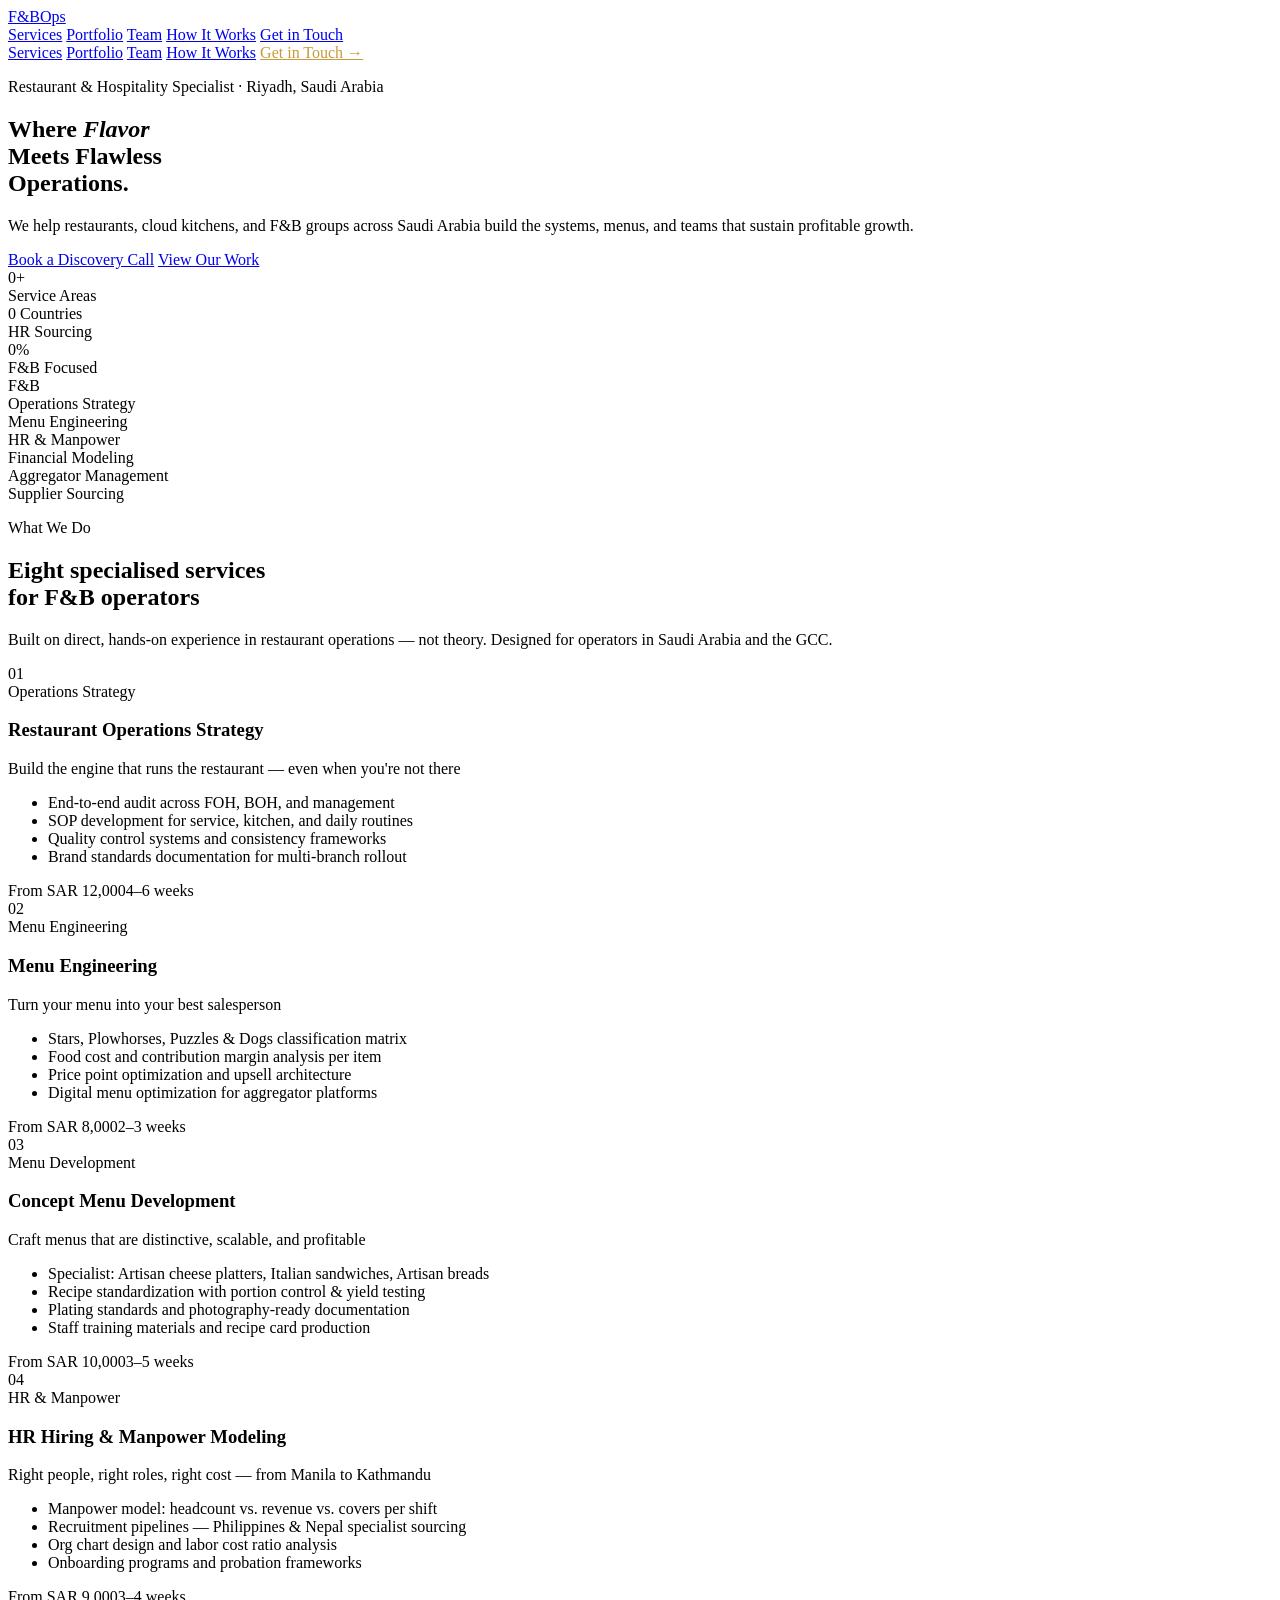
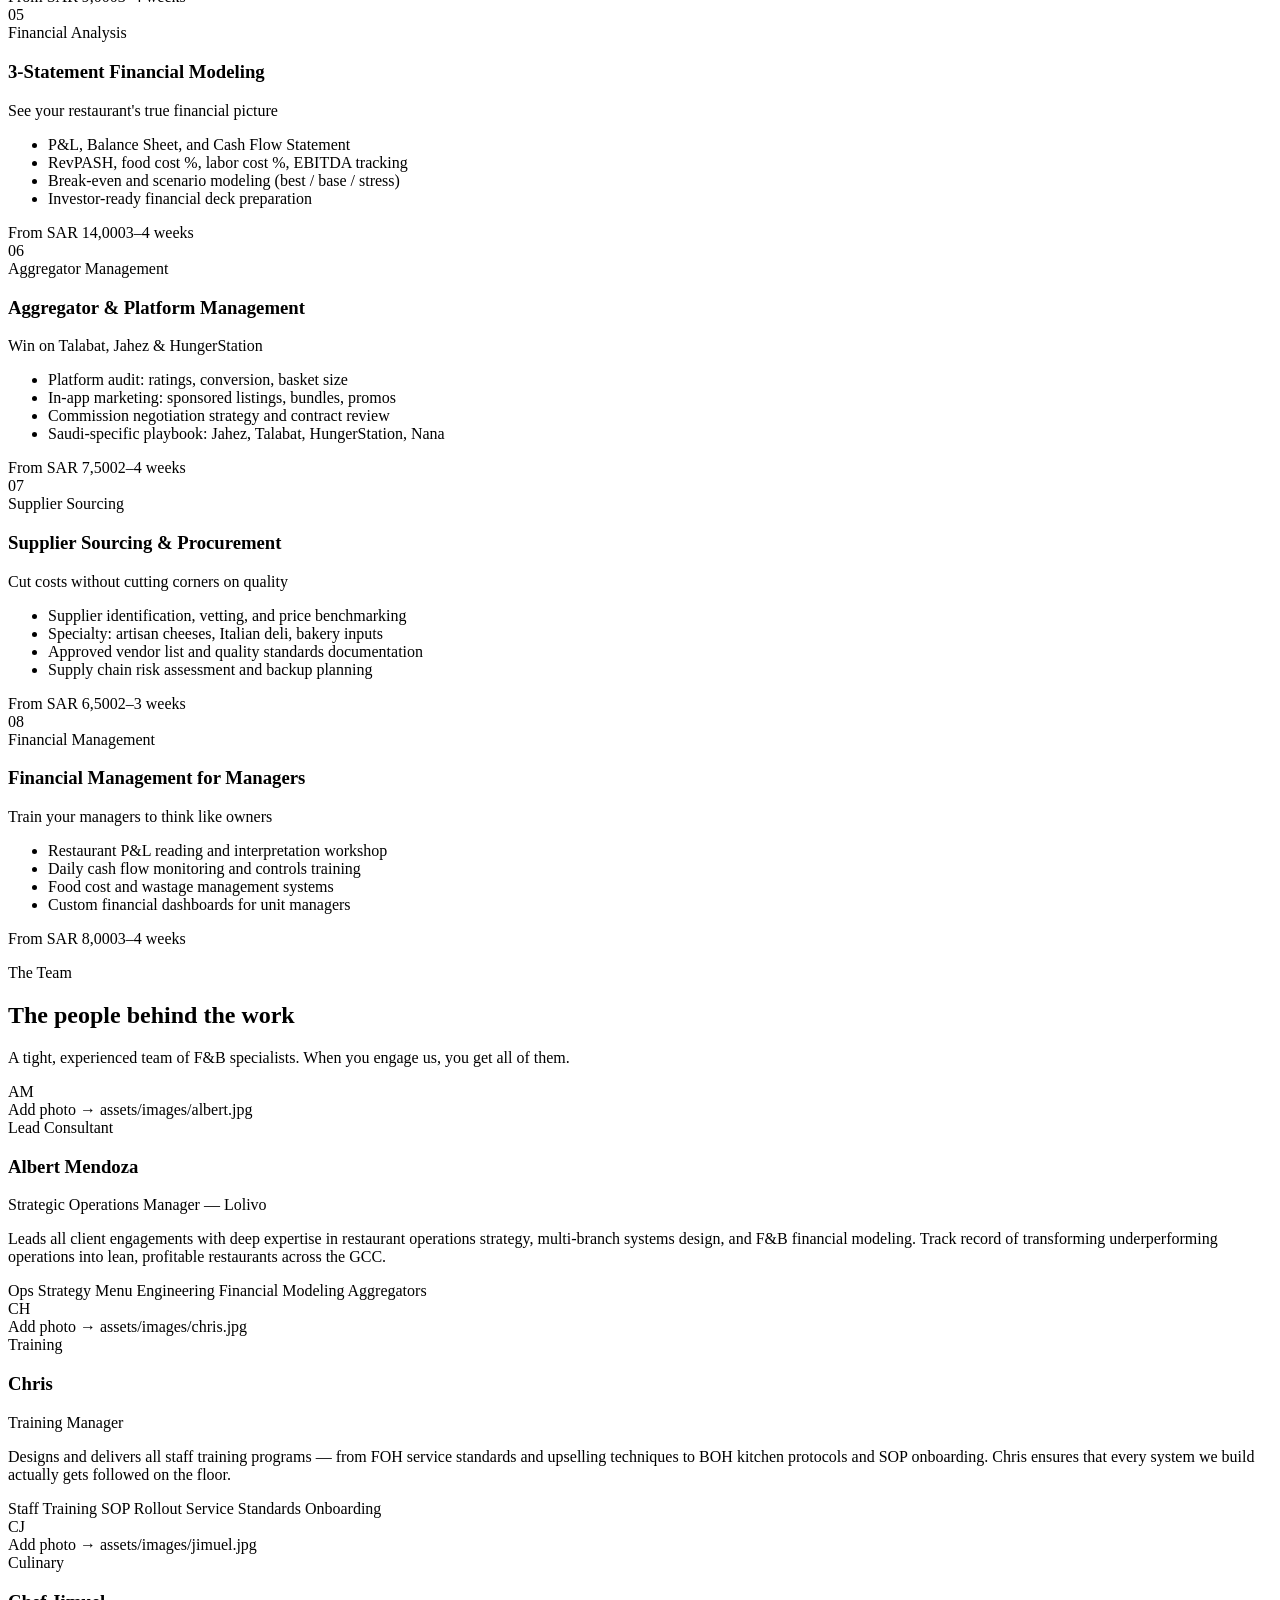
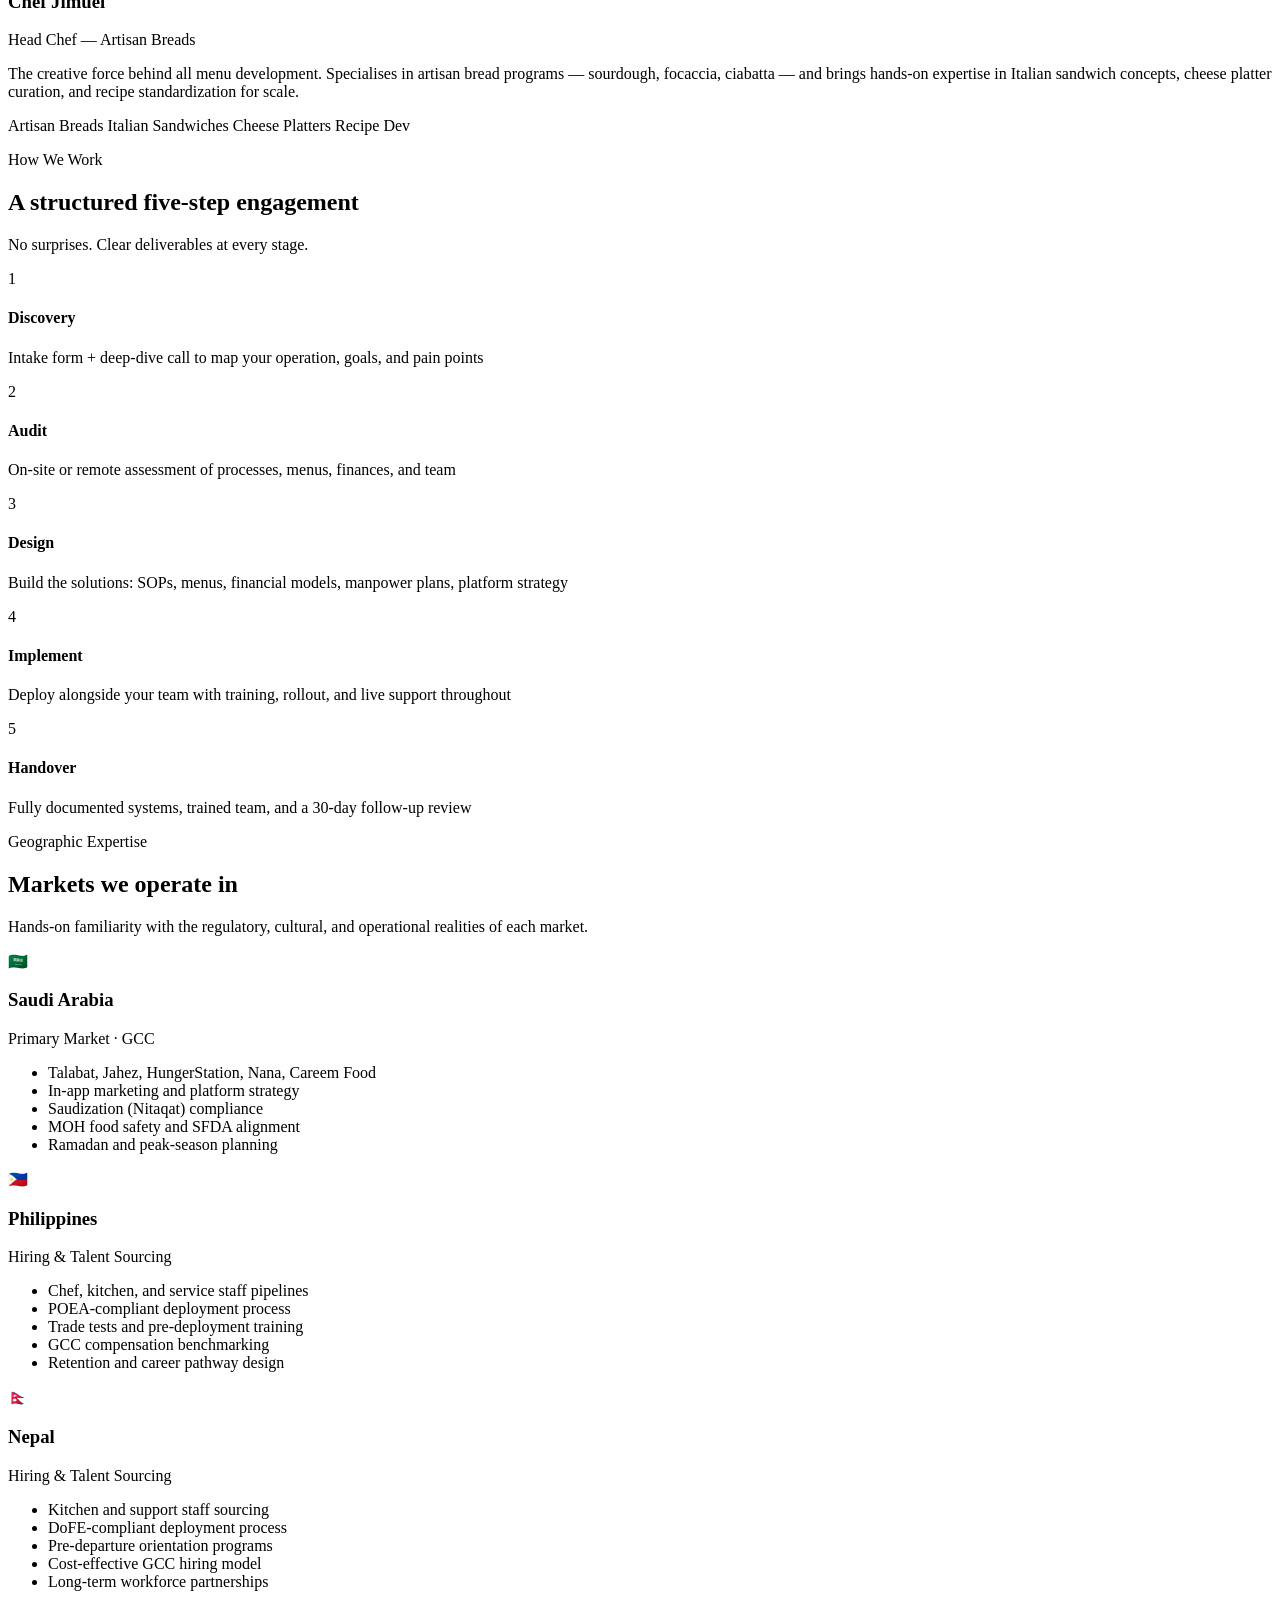
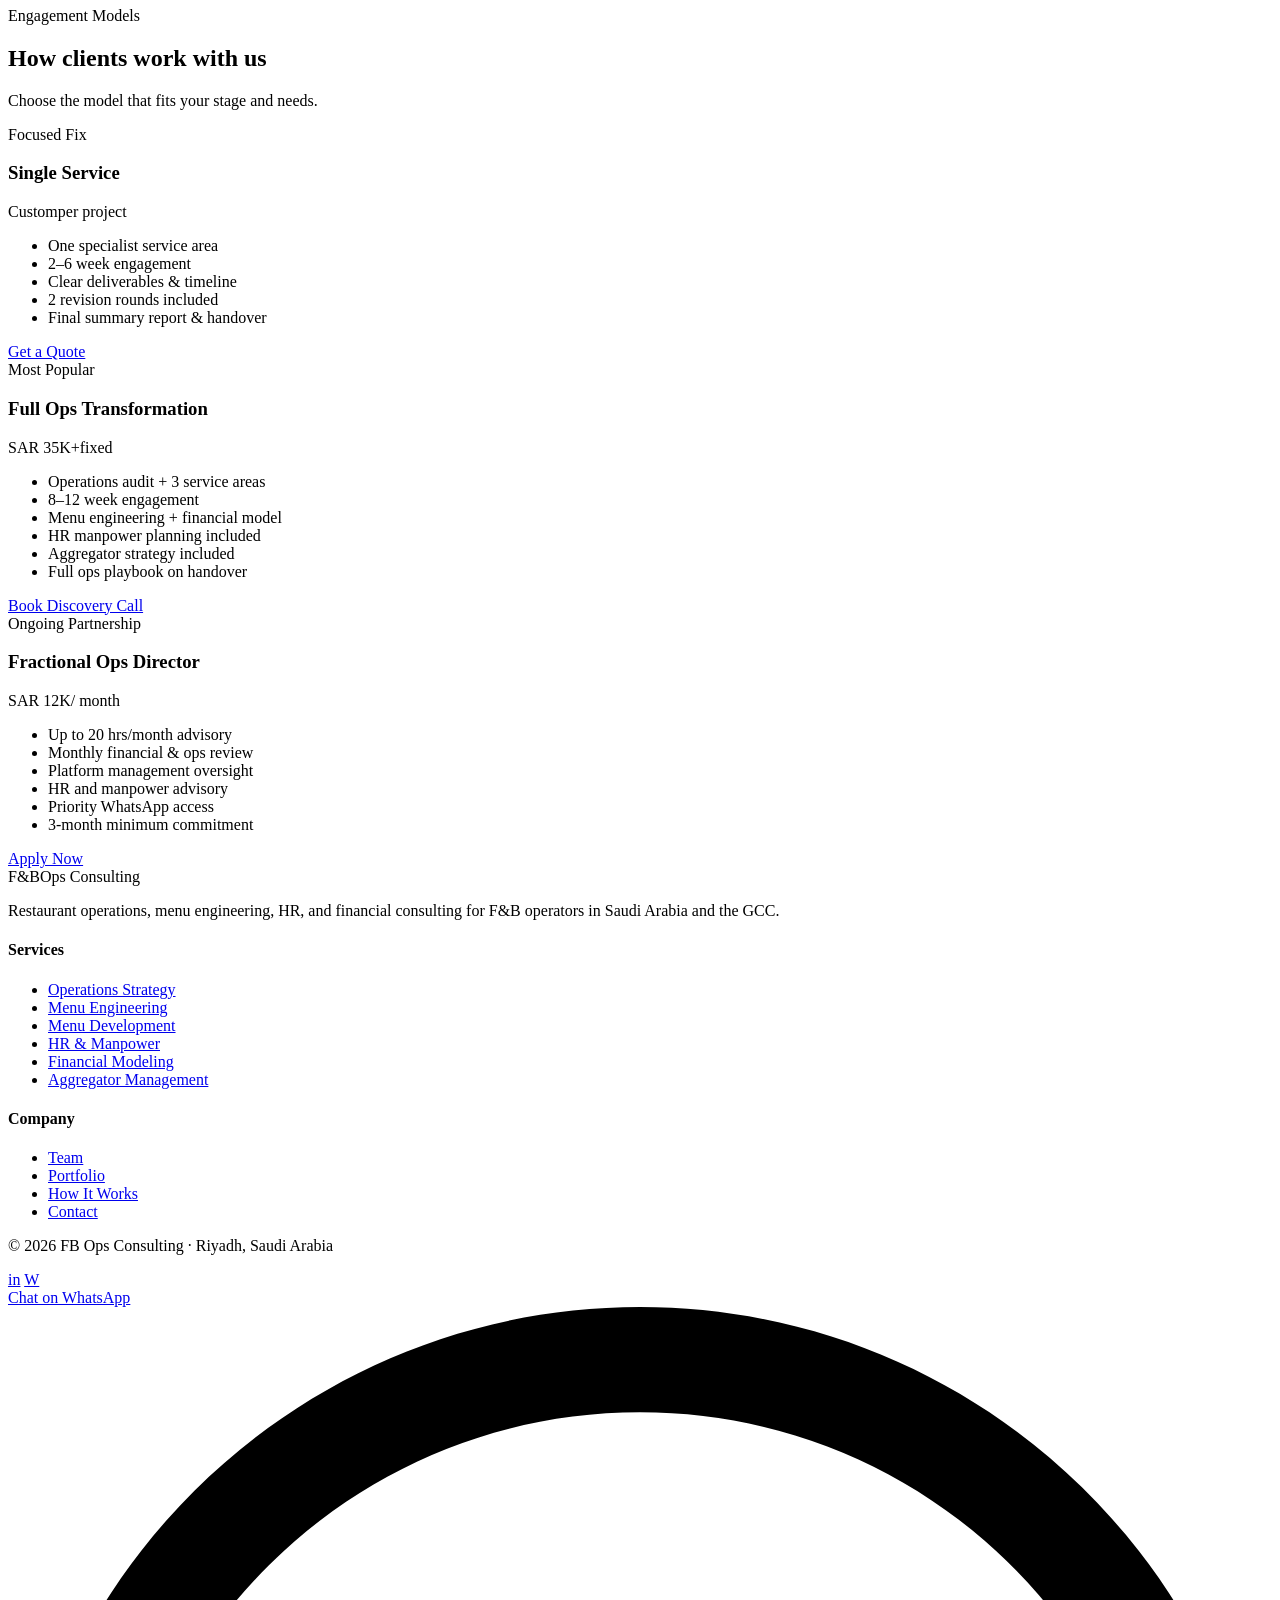
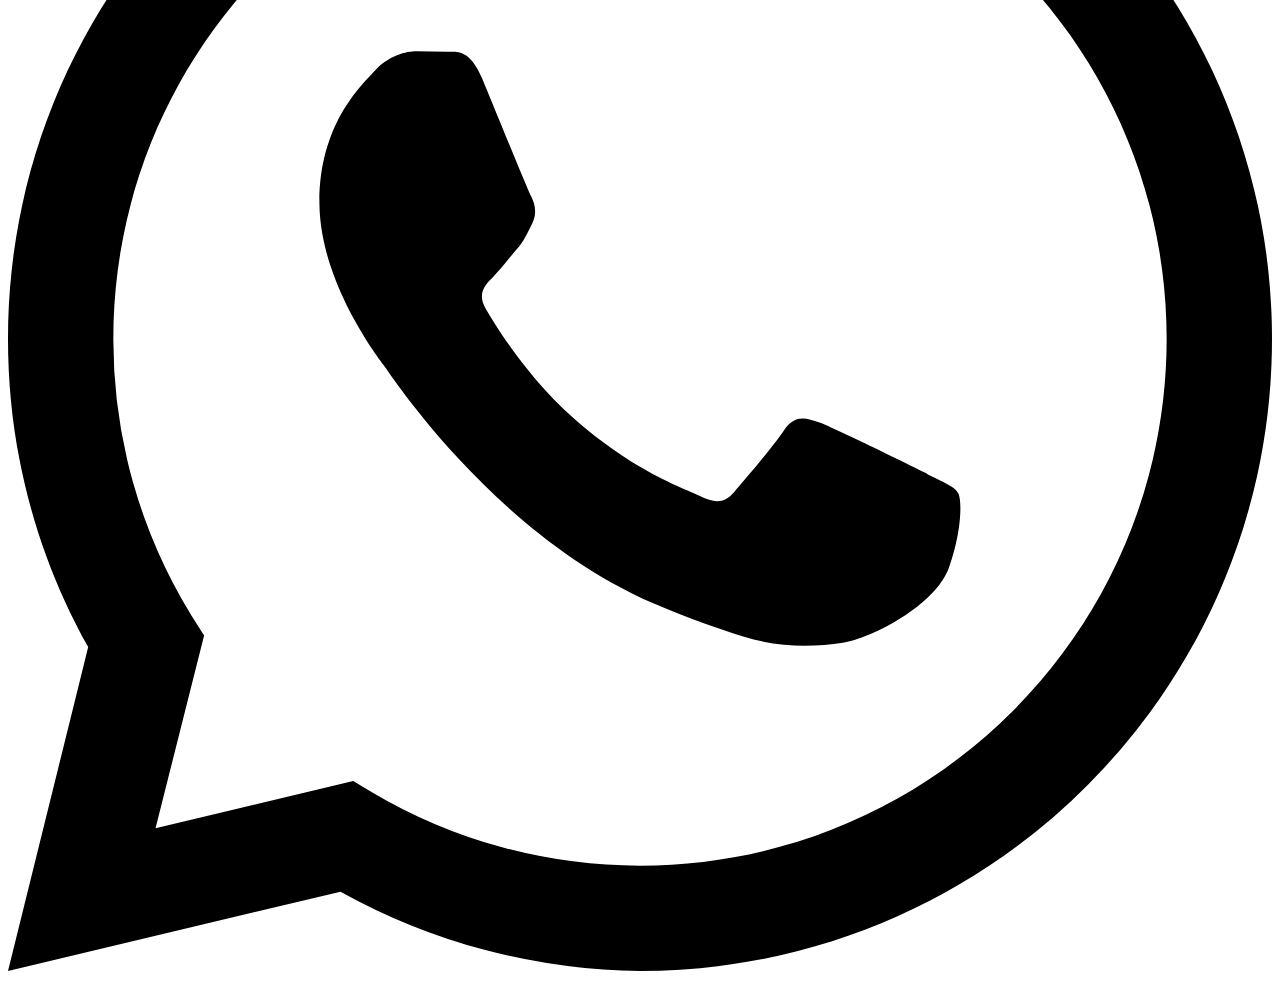
==== index.html @ 29c7315a "Initial site upload" ====
<!DOCTYPE html>
<html lang="en">
<head>
  <meta charset="UTF-8">
  <meta name="viewport" content="width=device-width, initial-scale=1.0">
  <title>FB Ops Consulting — F&B Operations Specialist | Saudi Arabia</title>
  <meta name="description" content="F&B Operations Consultant based in Riyadh. Specialising in restaurant operations strategy, menu engineering, HR manpower modeling, aggregator management, and financial analysis for restaurants in Saudi Arabia and the GCC.">
  <meta property="og:title" content="FB Ops Consulting — F&B Operations Specialist">
  <meta property="og:description" content="Restaurant operations, menu engineering, HR hiring, and financial consulting for F&B operators in Saudi Arabia.">
  <meta property="og:type" content="website">
  <link rel="stylesheet" href="assets/css/style.css">
  <link rel="icon" href="data:image/svg+xml,<svg xmlns='http://www.w3.org/2000/svg' viewBox='0 0 100 100'><text y='.9em' font-size='90'>🍽️</text></svg>">
</head>
<body>

<!-- ══ NAV ══ -->
<nav class="site-nav">
  <a href="index.html" class="nav-logo">F&B<span>Ops</span></a>
  <div class="nav-links">
    <a href="#services">Services</a>
    <a href="portfolio.html">Portfolio</a>
    <a href="#team">Team</a>
    <a href="#process">How It Works</a>
    <a href="contact.html" class="nav-cta">Get in Touch</a>
  </div>
  <div class="nav-burger" id="burger">
    <span></span><span></span><span></span>
  </div>
</nav>

<!-- Mobile Menu -->
<div class="mobile-menu" id="mobile-menu">
  <span class="mobile-close" id="mobile-close" style="position:absolute;top:32px;right:32px;font-size:32px;color:white;cursor:pointer;">✕</span>
  <a href="#services" onclick="document.getElementById('mobile-menu').classList.remove('open')">Services</a>
  <a href="portfolio.html">Portfolio</a>
  <a href="#team">Team</a>
  <a href="#process">How It Works</a>
  <a href="contact.html" style="color:#C89A3A;">Get in Touch →</a>
</div>

<!-- ══ HERO ══ -->
<section class="hero" id="home">
  <div class="hero-left">
    <div><!-- spacer --></div>
    <div>
      <p class="hero-eyebrow reveal">Restaurant &amp; Hospitality Specialist · Riyadh, Saudi Arabia</p>
      <h1 class="reveal reveal-delay-1">Where <em>Flavor</em><br>Meets Flawless<br>Operations.</h1>
      <p class="hero-sub reveal reveal-delay-2">We help restaurants, cloud kitchens, and F&amp;B groups across Saudi Arabia build the systems, menus, and teams that sustain profitable growth.</p>
      <div class="hero-actions reveal reveal-delay-3">
        <a href="contact.html" class="btn-primary">Book a Discovery Call</a>
        <a href="portfolio.html" class="btn-ghost">View Our Work</a>
      </div>
    </div>
    <div class="hero-stats reveal reveal-delay-4">
      <div>
        <div class="hero-stat-num" data-target="8" data-suffix="+">0+</div>
        <div class="hero-stat-lbl">Service Areas</div>
      </div>
      <div>
        <div class="hero-stat-num" data-target="3" data-suffix=" Countries">0 Countries</div>
        <div class="hero-stat-lbl">HR Sourcing</div>
      </div>
      <div>
        <div class="hero-stat-num" data-target="100" data-suffix="%">0%</div>
        <div class="hero-stat-lbl">F&amp;B Focused</div>
      </div>
    </div>
  </div>
  <div class="hero-right">
    <div class="hero-right-content">
      <div class="hero-right-big">F&amp;B</div>
      <div class="hero-pills">
        <div class="hero-pill">Operations Strategy</div>
        <div class="hero-pill">Menu Engineering</div>
        <div class="hero-pill">HR &amp; Manpower</div>
        <div class="hero-pill">Financial Modeling</div>
        <div class="hero-pill">Aggregator Management</div>
        <div class="hero-pill">Supplier Sourcing</div>
      </div>
    </div>
  </div>
</section>

<!-- ══ SERVICES ══ -->
<section class="section" id="services">
  <p class="eyebrow reveal">What We Do</p>
  <h2 class="section-title reveal">Eight specialised services<br>for F&amp;B operators</h2>
  <p class="section-sub reveal">Built on direct, hands-on experience in restaurant operations — not theory. Designed for operators in Saudi Arabia and the GCC.</p>
  <div class="services-grid">

    <div class="svc-card reveal">
      <div class="svc-num">01</div>
      <span class="svc-badge b-ops">Operations Strategy</span>
      <h3>Restaurant Operations Strategy</h3>
      <p class="svc-tagline">Build the engine that runs the restaurant — even when you're not there</p>
      <ul class="svc-list">
        <li>End-to-end audit across FOH, BOH, and management</li>
        <li>SOP development for service, kitchen, and daily routines</li>
        <li>Quality control systems and consistency frameworks</li>
        <li>Brand standards documentation for multi-branch rollout</li>
      </ul>
      <div class="svc-footer"><span class="svc-price">From SAR 12,000</span><span class="svc-time">4–6 weeks</span></div>
    </div>

    <div class="svc-card reveal reveal-delay-1">
      <div class="svc-num">02</div>
      <span class="svc-badge b-menu">Menu Engineering</span>
      <h3>Menu Engineering</h3>
      <p class="svc-tagline">Turn your menu into your best salesperson</p>
      <ul class="svc-list">
        <li>Stars, Plowhorses, Puzzles &amp; Dogs classification matrix</li>
        <li>Food cost and contribution margin analysis per item</li>
        <li>Price point optimization and upsell architecture</li>
        <li>Digital menu optimization for aggregator platforms</li>
      </ul>
      <div class="svc-footer"><span class="svc-price">From SAR 8,000</span><span class="svc-time">2–3 weeks</span></div>
    </div>

    <div class="svc-card reveal">
      <div class="svc-num">03</div>
      <span class="svc-badge b-menu">Menu Development</span>
      <h3>Concept Menu Development</h3>
      <p class="svc-tagline">Craft menus that are distinctive, scalable, and profitable</p>
      <ul class="svc-list">
        <li>Specialist: Artisan cheese platters, Italian sandwiches, Artisan breads</li>
        <li>Recipe standardization with portion control &amp; yield testing</li>
        <li>Plating standards and photography-ready documentation</li>
        <li>Staff training materials and recipe card production</li>
      </ul>
      <div class="svc-footer"><span class="svc-price">From SAR 10,000</span><span class="svc-time">3–5 weeks</span></div>
    </div>

    <div class="svc-card reveal reveal-delay-1">
      <div class="svc-num">04</div>
      <span class="svc-badge b-hr">HR &amp; Manpower</span>
      <h3>HR Hiring &amp; Manpower Modeling</h3>
      <p class="svc-tagline">Right people, right roles, right cost — from Manila to Kathmandu</p>
      <ul class="svc-list">
        <li>Manpower model: headcount vs. revenue vs. covers per shift</li>
        <li>Recruitment pipelines — Philippines &amp; Nepal specialist sourcing</li>
        <li>Org chart design and labor cost ratio analysis</li>
        <li>Onboarding programs and probation frameworks</li>
      </ul>
      <div class="svc-footer"><span class="svc-price">From SAR 9,000</span><span class="svc-time">3–4 weeks</span></div>
    </div>

    <div class="svc-card reveal">
      <div class="svc-num">05</div>
      <span class="svc-badge b-fin">Financial Analysis</span>
      <h3>3-Statement Financial Modeling</h3>
      <p class="svc-tagline">See your restaurant's true financial picture</p>
      <ul class="svc-list">
        <li>P&amp;L, Balance Sheet, and Cash Flow Statement</li>
        <li>RevPASH, food cost %, labor cost %, EBITDA tracking</li>
        <li>Break-even and scenario modeling (best / base / stress)</li>
        <li>Investor-ready financial deck preparation</li>
      </ul>
      <div class="svc-footer"><span class="svc-price">From SAR 14,000</span><span class="svc-time">3–4 weeks</span></div>
    </div>

    <div class="svc-card reveal reveal-delay-1">
      <div class="svc-num">06</div>
      <span class="svc-badge b-dig">Aggregator Management</span>
      <h3>Aggregator &amp; Platform Management</h3>
      <p class="svc-tagline">Win on Talabat, Jahez &amp; HungerStation</p>
      <ul class="svc-list">
        <li>Platform audit: ratings, conversion, basket size</li>
        <li>In-app marketing: sponsored listings, bundles, promos</li>
        <li>Commission negotiation strategy and contract review</li>
        <li>Saudi-specific playbook: Jahez, Talabat, HungerStation, Nana</li>
      </ul>
      <div class="svc-footer"><span class="svc-price">From SAR 7,500</span><span class="svc-time">2–4 weeks</span></div>
    </div>

    <div class="svc-card reveal">
      <div class="svc-num">07</div>
      <span class="svc-badge b-sup">Supplier Sourcing</span>
      <h3>Supplier Sourcing &amp; Procurement</h3>
      <p class="svc-tagline">Cut costs without cutting corners on quality</p>
      <ul class="svc-list">
        <li>Supplier identification, vetting, and price benchmarking</li>
        <li>Specialty: artisan cheeses, Italian deli, bakery inputs</li>
        <li>Approved vendor list and quality standards documentation</li>
        <li>Supply chain risk assessment and backup planning</li>
      </ul>
      <div class="svc-footer"><span class="svc-price">From SAR 6,500</span><span class="svc-time">2–3 weeks</span></div>
    </div>

    <div class="svc-card reveal reveal-delay-1">
      <div class="svc-num">08</div>
      <span class="svc-badge b-fin">Financial Management</span>
      <h3>Financial Management for Managers</h3>
      <p class="svc-tagline">Train your managers to think like owners</p>
      <ul class="svc-list">
        <li>Restaurant P&amp;L reading and interpretation workshop</li>
        <li>Daily cash flow monitoring and controls training</li>
        <li>Food cost and wastage management systems</li>
        <li>Custom financial dashboards for unit managers</li>
      </ul>
      <div class="svc-footer"><span class="svc-price">From SAR 8,000</span><span class="svc-time">3–4 weeks</span></div>
    </div>

  </div>
</section>

<!-- ══ TEAM ══ -->
<section class="section section-alt" id="team">
  <p class="eyebrow reveal">The Team</p>
  <h2 class="section-title reveal">The people behind the work</h2>
  <p class="section-sub reveal">A tight, experienced team of F&amp;B specialists. When you engage us, you get all of them.</p>
  <div class="team-grid">

    <div class="team-card featured reveal">
      <div class="team-photo">
        <!-- Replace the placeholder div below with: <img src="assets/images/albert.jpg" alt="Albert Mendoza"> -->
        <div class="team-photo-placeholder">
          <div class="team-initials">AM</div>
          <div class="team-photo-hint">Add photo → assets/images/albert.jpg</div>
        </div>
      </div>
      <div class="team-info">
        <span class="team-role">Lead Consultant</span>
        <h3 class="team-name">Albert Mendoza</h3>
        <p class="team-title">Strategic Operations Manager — Lolivo</p>
        <p class="team-bio">Leads all client engagements with deep expertise in restaurant operations strategy, multi-branch systems design, and F&amp;B financial modeling. Track record of transforming underperforming operations into lean, profitable restaurants across the GCC.</p>
        <div class="team-tags">
          <span class="ttag">Ops Strategy</span>
          <span class="ttag">Menu Engineering</span>
          <span class="ttag">Financial Modeling</span>
          <span class="ttag">Aggregators</span>
        </div>
      </div>
    </div>

    <div class="team-card reveal reveal-delay-2">
      <div class="team-photo">
        <!-- Replace with: <img src="assets/images/chris.jpg" alt="Chris"> -->
        <div class="team-photo-placeholder">
          <div class="team-initials">CH</div>
          <div class="team-photo-hint">Add photo → assets/images/chris.jpg</div>
        </div>
      </div>
      <div class="team-info">
        <span class="team-role">Training</span>
        <h3 class="team-name">Chris</h3>
        <p class="team-title">Training Manager</p>
        <p class="team-bio">Designs and delivers all staff training programs — from FOH service standards and upselling techniques to BOH kitchen protocols and SOP onboarding. Chris ensures that every system we build actually gets followed on the floor.</p>
        <div class="team-tags">
          <span class="ttag">Staff Training</span>
          <span class="ttag">SOP Rollout</span>
          <span class="ttag">Service Standards</span>
          <span class="ttag">Onboarding</span>
        </div>
      </div>
    </div>

    <div class="team-card reveal reveal-delay-3">
      <div class="team-photo">
        <!-- Replace with: <img src="assets/images/jimuel.jpg" alt="Chef Jimuel"> -->
        <div class="team-photo-placeholder">
          <div class="team-initials">CJ</div>
          <div class="team-photo-hint">Add photo → assets/images/jimuel.jpg</div>
        </div>
      </div>
      <div class="team-info">
        <span class="team-role">Culinary</span>
        <h3 class="team-name">Chef Jimuel</h3>
        <p class="team-title">Head Chef — Artisan Breads</p>
        <p class="team-bio">The creative force behind all menu development. Specialises in artisan bread programs — sourdough, focaccia, ciabatta — and brings hands-on expertise in Italian sandwich concepts, cheese platter curation, and recipe standardization for scale.</p>
        <div class="team-tags">
          <span class="ttag">Artisan Breads</span>
          <span class="ttag">Italian Sandwiches</span>
          <span class="ttag">Cheese Platters</span>
          <span class="ttag">Recipe Dev</span>
        </div>
      </div>
    </div>

  </div>
</section>

<!-- ══ PROCESS ══ -->
<section class="section section-dark" id="process">
  <p class="eyebrow reveal">How We Work</p>
  <h2 class="section-title reveal">A structured five-step engagement</h2>
  <p class="section-sub reveal">No surprises. Clear deliverables at every stage.</p>
  <div class="process-track">
    <div class="p-step reveal">
      <div class="p-dot">1</div>
      <h4>Discovery</h4>
      <p>Intake form + deep-dive call to map your operation, goals, and pain points</p>
    </div>
    <div class="p-step reveal reveal-delay-1">
      <div class="p-dot">2</div>
      <h4>Audit</h4>
      <p>On-site or remote assessment of processes, menus, finances, and team</p>
    </div>
    <div class="p-step reveal reveal-delay-2">
      <div class="p-dot">3</div>
      <h4>Design</h4>
      <p>Build the solutions: SOPs, menus, financial models, manpower plans, platform strategy</p>
    </div>
    <div class="p-step reveal reveal-delay-3">
      <div class="p-dot">4</div>
      <h4>Implement</h4>
      <p>Deploy alongside your team with training, rollout, and live support throughout</p>
    </div>
    <div class="p-step reveal reveal-delay-4">
      <div class="p-dot">5</div>
      <h4>Handover</h4>
      <p>Fully documented systems, trained team, and a 30-day follow-up review</p>
    </div>
  </div>
</section>

<!-- ══ MARKETS ══ -->
<section class="section section-alt" id="markets">
  <p class="eyebrow reveal">Geographic Expertise</p>
  <h2 class="section-title reveal">Markets we operate in</h2>
  <p class="section-sub reveal">Hands-on familiarity with the regulatory, cultural, and operational realities of each market.</p>
  <div class="markets-grid">
    <div class="market-card m-sa reveal">
      <div class="market-flag">🇸🇦</div>
      <h3>Saudi Arabia</h3>
      <p class="market-focus">Primary Market · GCC</p>
      <ul class="market-list">
        <li>Talabat, Jahez, HungerStation, Nana, Careem Food</li>
        <li>In-app marketing and platform strategy</li>
        <li>Saudization (Nitaqat) compliance</li>
        <li>MOH food safety and SFDA alignment</li>
        <li>Ramadan and peak-season planning</li>
      </ul>
    </div>
    <div class="market-card m-ph reveal reveal-delay-2">
      <div class="market-flag">🇵🇭</div>
      <h3>Philippines</h3>
      <p class="market-focus">Hiring &amp; Talent Sourcing</p>
      <ul class="market-list">
        <li>Chef, kitchen, and service staff pipelines</li>
        <li>POEA-compliant deployment process</li>
        <li>Trade tests and pre-deployment training</li>
        <li>GCC compensation benchmarking</li>
        <li>Retention and career pathway design</li>
      </ul>
    </div>
    <div class="market-card m-np reveal reveal-delay-3">
      <div class="market-flag">🇳🇵</div>
      <h3>Nepal</h3>
      <p class="market-focus">Hiring &amp; Talent Sourcing</p>
      <ul class="market-list">
        <li>Kitchen and support staff sourcing</li>
        <li>DoFE-compliant deployment process</li>
        <li>Pre-departure orientation programs</li>
        <li>Cost-effective GCC hiring model</li>
        <li>Long-term workforce partnerships</li>
      </ul>
    </div>
  </div>
</section>

<!-- ══ PRICING ══ -->
<section class="section" id="pricing">
  <p class="eyebrow reveal">Engagement Models</p>
  <h2 class="section-title reveal">How clients work with us</h2>
  <p class="section-sub reveal">Choose the model that fits your stage and needs.</p>
  <div class="pricing-grid">
    <div class="plan reveal">
      <div class="plan-label">Focused Fix</div>
      <h3>Single Service</h3>
      <div class="plan-price"><span class="price-num">Custom</span><span class="price-unit">per project</span></div>
      <ul class="plan-list">
        <li>One specialist service area</li>
        <li>2–6 week engagement</li>
        <li>Clear deliverables &amp; timeline</li>
        <li>2 revision rounds included</li>
        <li>Final summary report &amp; handover</li>
      </ul>
      <a href="contact.html" class="plan-btn">Get a Quote</a>
    </div>
    <div class="plan featured reveal reveal-delay-2">
      <div class="plan-label">Most Popular</div>
      <h3>Full Ops Transformation</h3>
      <div class="plan-price"><span class="price-num">SAR 35K+</span><span class="price-unit">fixed</span></div>
      <ul class="plan-list">
        <li>Operations audit + 3 service areas</li>
        <li>8–12 week engagement</li>
        <li>Menu engineering + financial model</li>
        <li>HR manpower planning included</li>
        <li>Aggregator strategy included</li>
        <li>Full ops playbook on handover</li>
      </ul>
      <a href="contact.html" class="plan-btn">Book Discovery Call</a>
    </div>
    <div class="plan reveal reveal-delay-3">
      <div class="plan-label">Ongoing Partnership</div>
      <h3>Fractional Ops Director</h3>
      <div class="plan-price"><span class="price-num">SAR 12K</span><span class="price-unit">/ month</span></div>
      <ul class="plan-list">
        <li>Up to 20 hrs/month advisory</li>
        <li>Monthly financial &amp; ops review</li>
        <li>Platform management oversight</li>
        <li>HR and manpower advisory</li>
        <li>Priority WhatsApp access</li>
        <li>3-month minimum commitment</li>
      </ul>
      <a href="contact.html" class="plan-btn">Apply Now</a>
    </div>
  </div>
</section>

<!-- ══ FOOTER ══ -->
<footer class="site-footer">
  <div class="footer-top">
    <div class="footer-brand">
      <div class="footer-logo">F&B<span>Ops</span> Consulting</div>
      <p>Restaurant operations, menu engineering, HR, and financial consulting for F&amp;B operators in Saudi Arabia and the GCC.</p>
    </div>
    <div class="footer-col">
      <h4>Services</h4>
      <ul>
        <li><a href="#services">Operations Strategy</a></li>
        <li><a href="#services">Menu Engineering</a></li>
        <li><a href="#services">Menu Development</a></li>
        <li><a href="#services">HR &amp; Manpower</a></li>
        <li><a href="#services">Financial Modeling</a></li>
        <li><a href="#services">Aggregator Management</a></li>
      </ul>
    </div>
    <div class="footer-col">
      <h4>Company</h4>
      <ul>
        <li><a href="#team">Team</a></li>
        <li><a href="portfolio.html">Portfolio</a></li>
        <li><a href="#process">How It Works</a></li>
        <li><a href="contact.html">Contact</a></li>
      </ul>
    </div>
  </div>
  <div class="footer-bottom">
    <p class="footer-copy">© 2026 FB Ops Consulting · Riyadh, Saudi Arabia</p>
    <div class="footer-socials">
      <!-- Replace # with your actual LinkedIn and WhatsApp links -->
      <a href="#" title="LinkedIn">in</a>
      <a href="#" title="WhatsApp">W</a>
    </div>
  </div>
</footer>

<!-- WhatsApp Float -->
<a class="whatsapp-btn" href="https://wa.me/966XXXXXXXXX" target="_blank" rel="noopener" title="Chat on WhatsApp">
  <!-- Replace 966XXXXXXXXX with your WhatsApp number (country code + number, no +) -->
  <div class="whatsapp-tooltip">Chat on WhatsApp</div>
  <svg viewBox="0 0 32 32" xmlns="http://www.w3.org/2000/svg">
    <path d="M16 0C7.163 0 0 7.163 0 16c0 2.833.737 5.494 2.03 7.8L0 32l8.418-2.009A15.93 15.93 0 0016 32c8.837 0 16-7.163 16-16S24.837 0 16 0zm0 29.333a13.28 13.28 0 01-6.776-1.853l-.485-.29-5.004 1.194 1.23-4.878-.318-.502A13.28 13.28 0 012.667 16C2.667 8.636 8.636 2.667 16 2.667S29.333 8.636 29.333 16 23.364 29.333 16 29.333zm7.268-9.922c-.398-.199-2.358-1.163-2.724-1.295-.366-.133-.633-.199-.9.199-.266.398-1.031 1.295-1.264 1.562-.232.266-.465.299-.863.1-.398-.2-1.681-.619-3.203-1.974-1.183-1.055-1.982-2.359-2.214-2.757-.232-.398-.025-.614.175-.812.18-.179.398-.465.598-.697.199-.232.265-.398.398-.664.133-.266.066-.499-.033-.697-.1-.199-.9-2.166-1.232-2.963-.325-.78-.655-.674-.9-.686l-.763-.013c-.266 0-.697.1-1.063.499-.366.398-1.396 1.363-1.396 3.325s1.43 3.858 1.629 4.124c.2.265 2.815 4.295 6.823 6.026.954.412 1.697.658 2.278.842.957.304 1.828.261 2.516.158.767-.114 2.358-.964 2.69-1.896.333-.931.333-1.729.233-1.896-.1-.166-.366-.265-.765-.465z"/>
  </svg>
</a>

<script src="assets/js/main.js"></script>
</body>
</html>
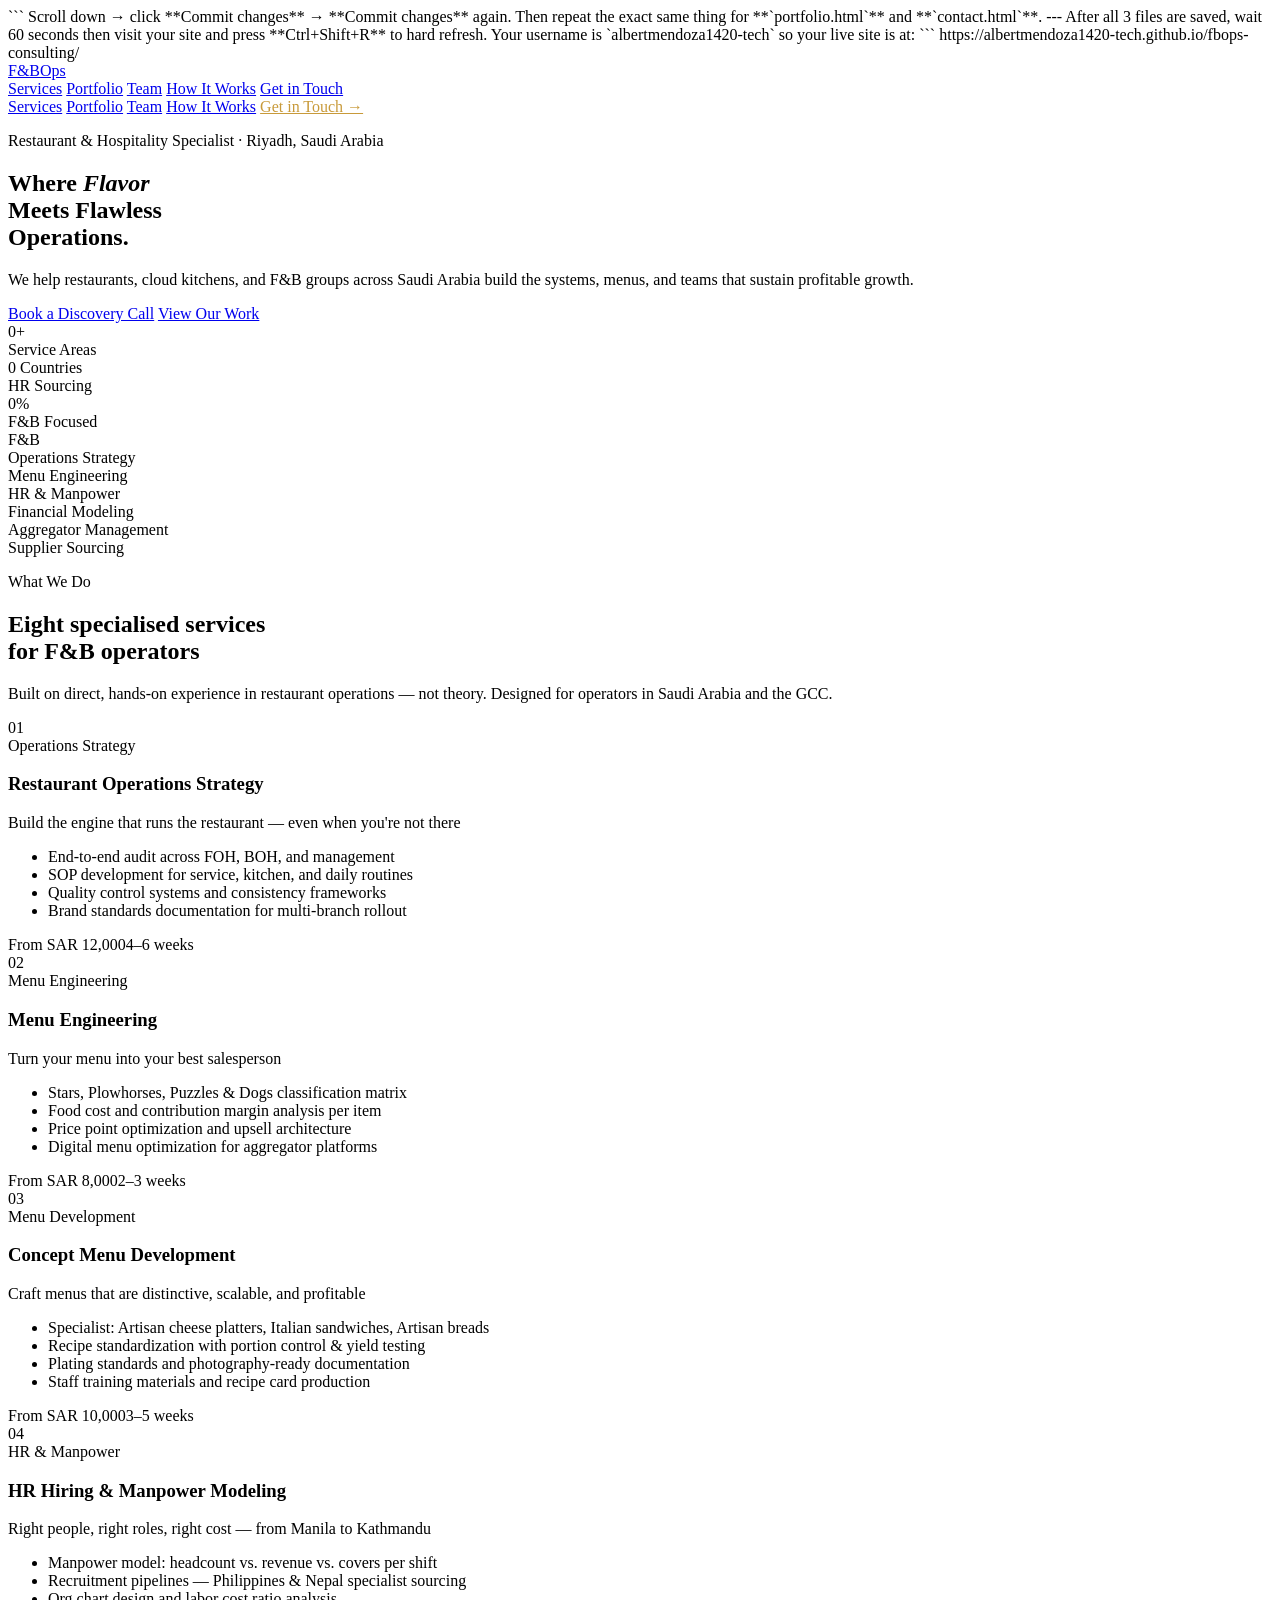
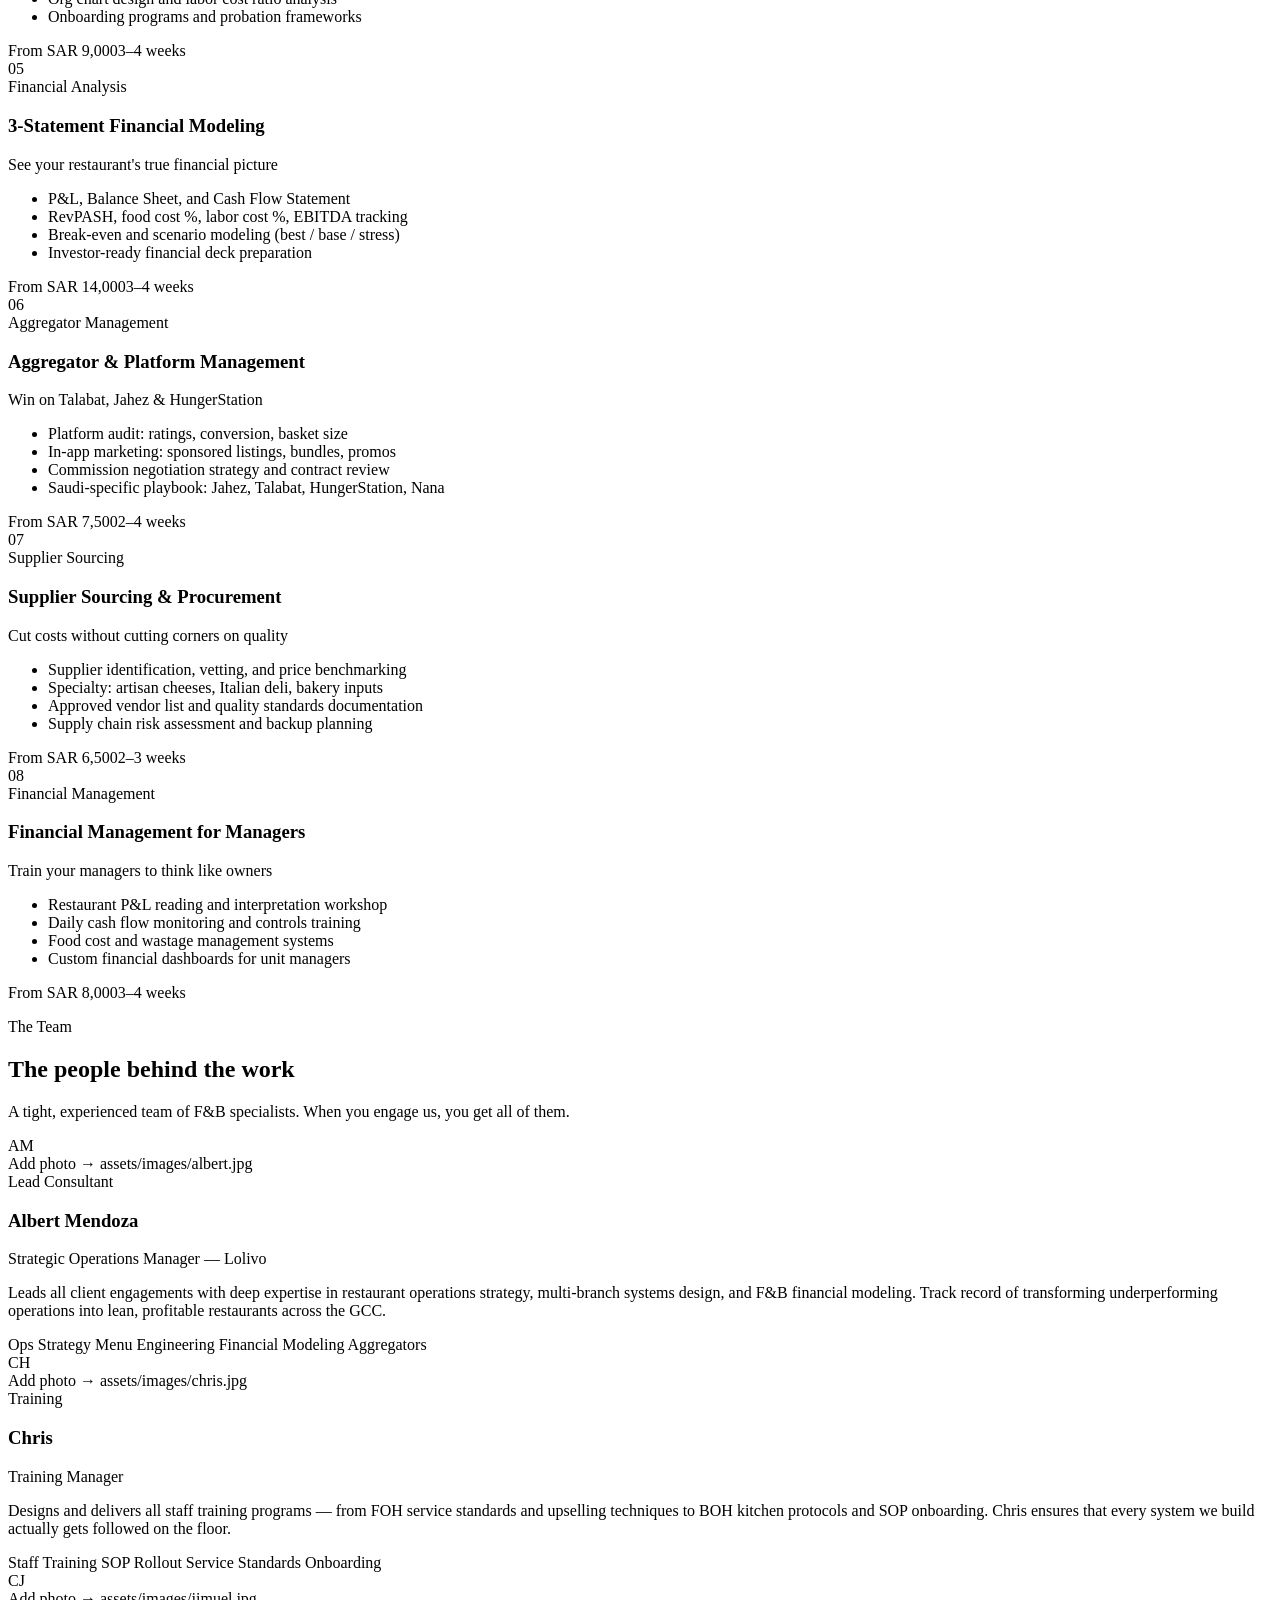
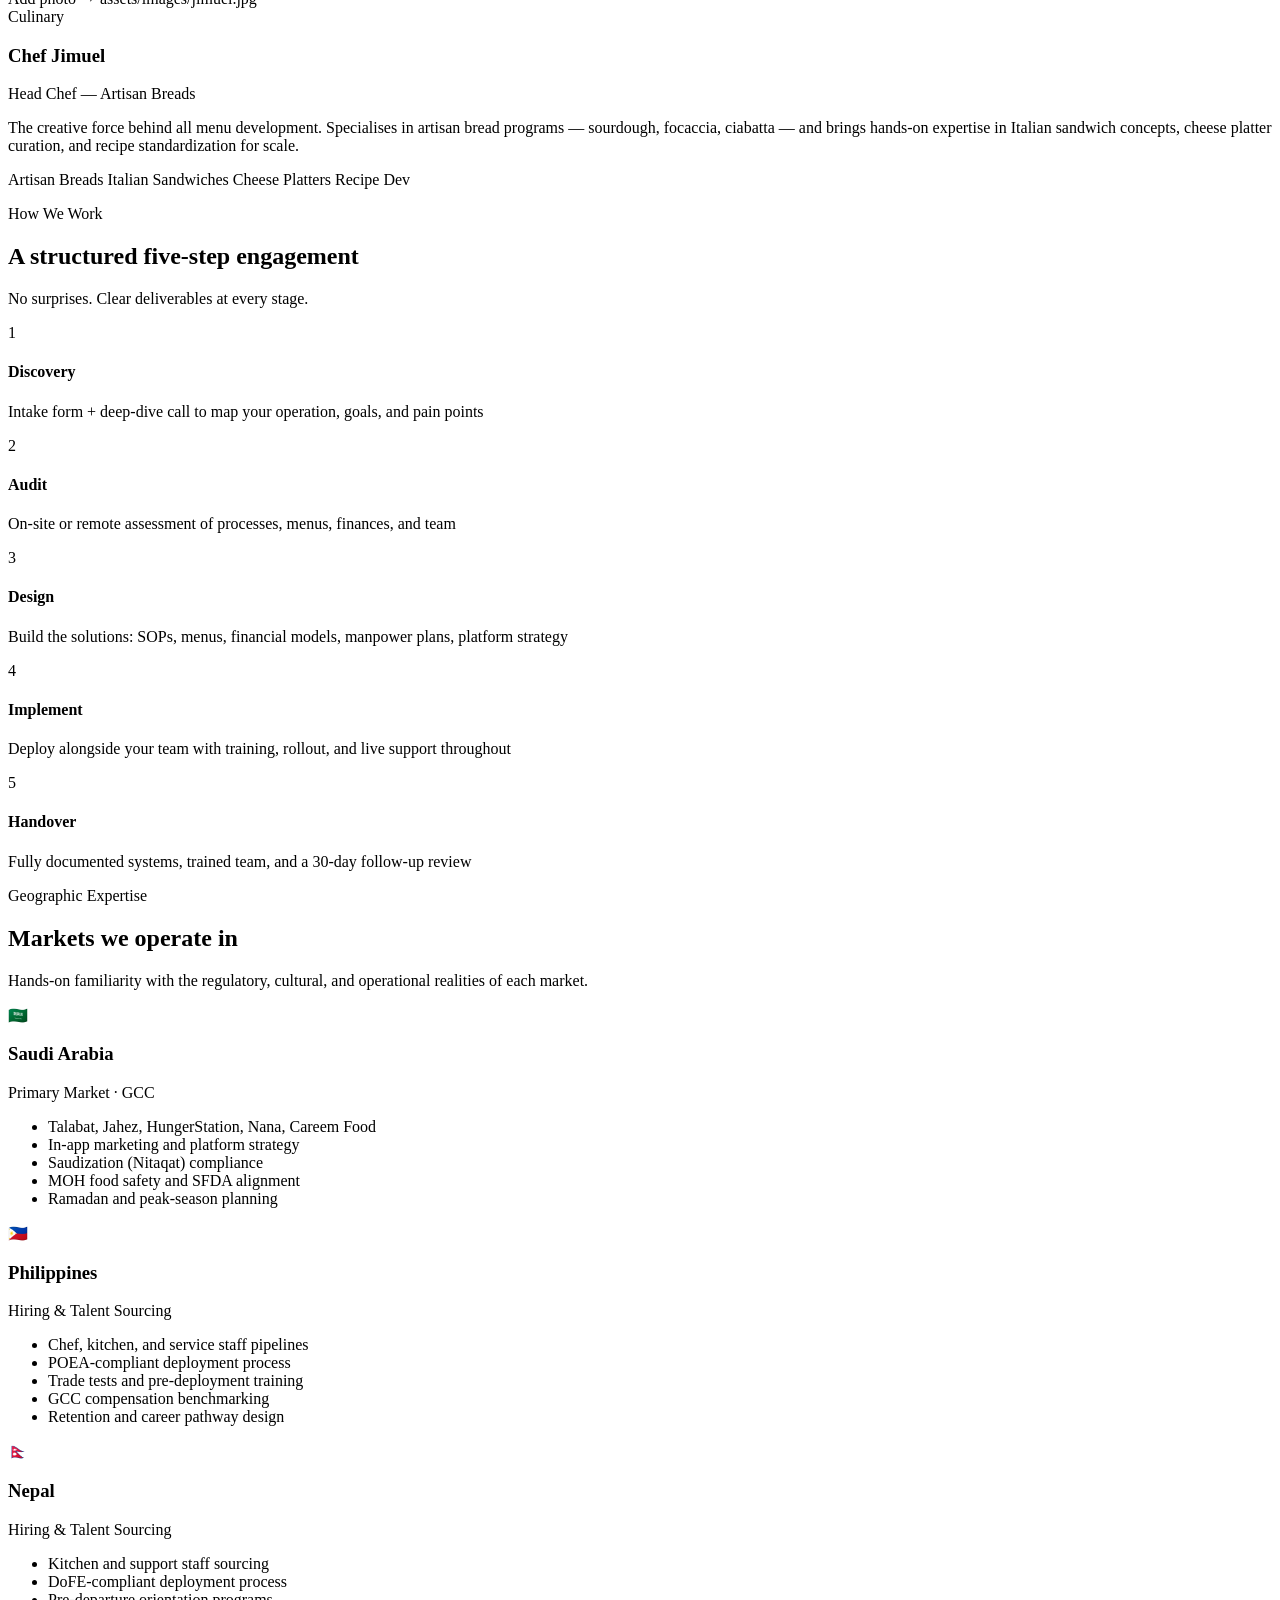
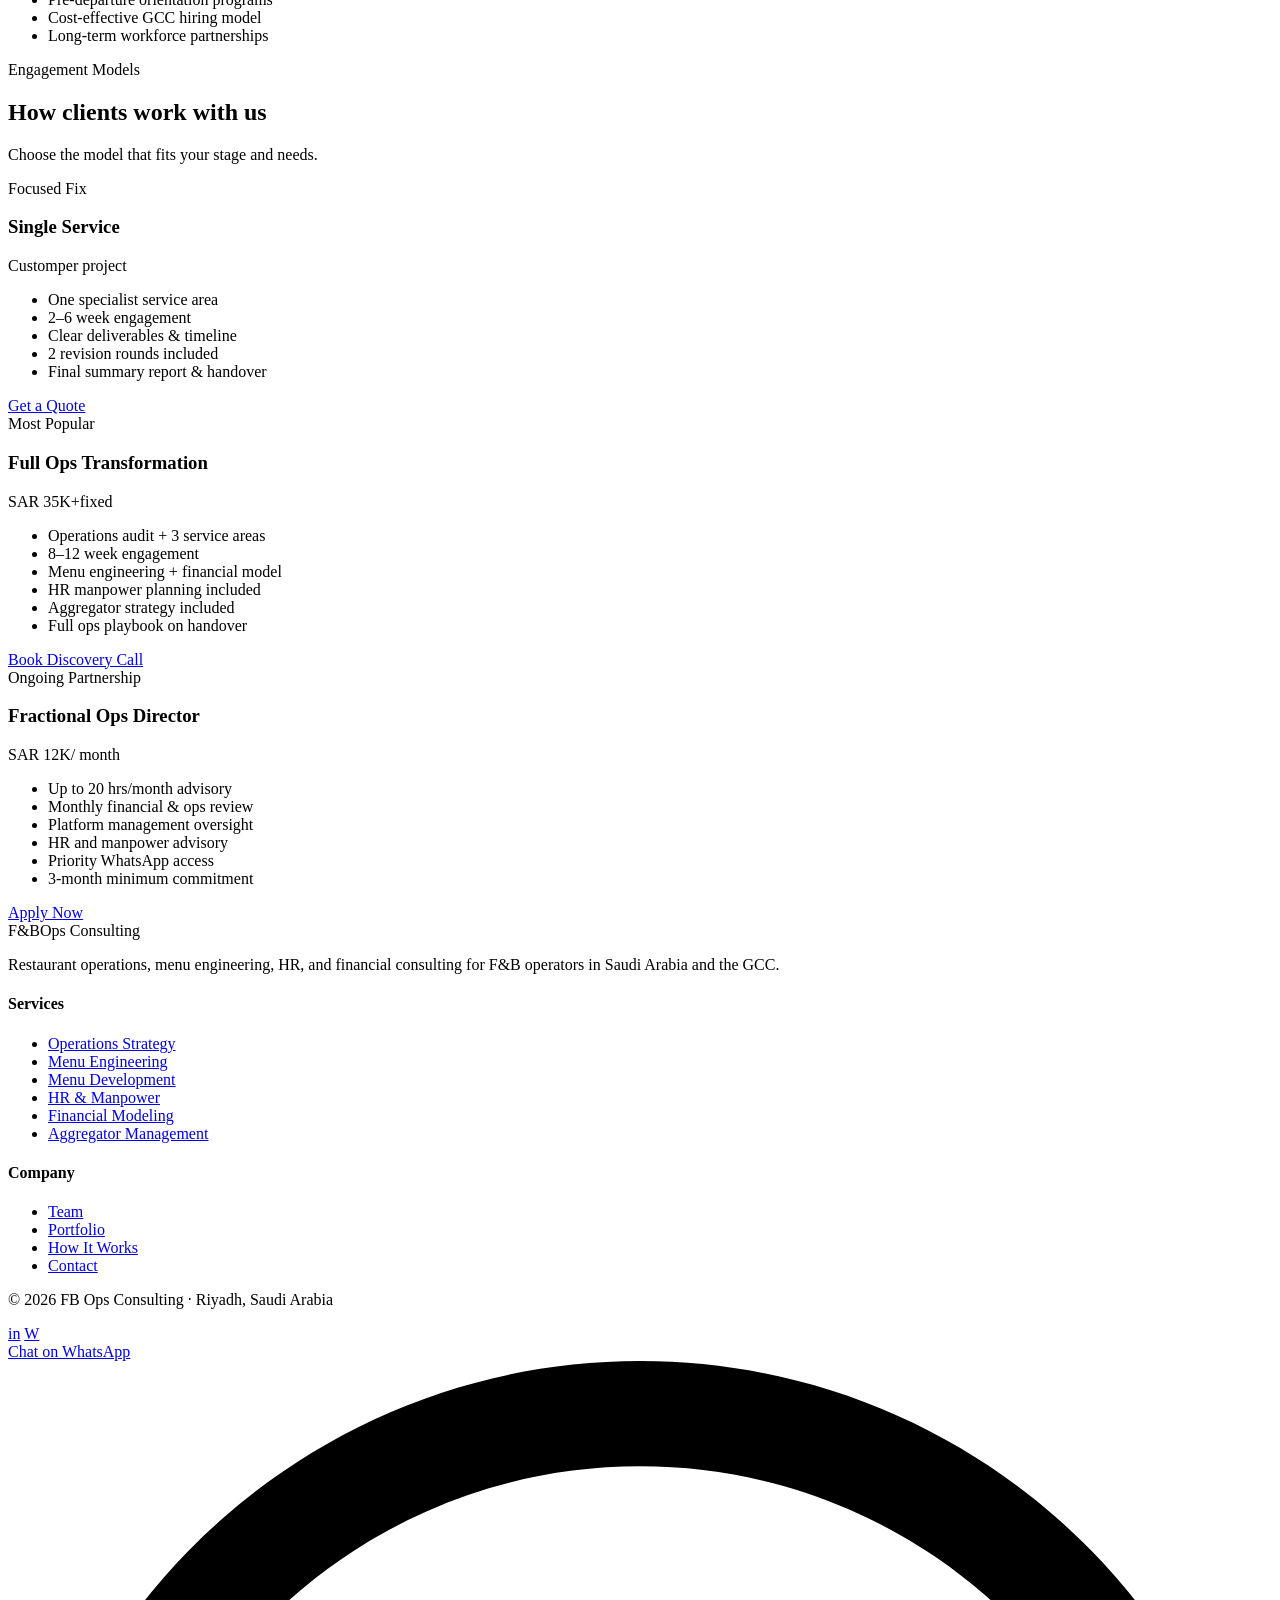
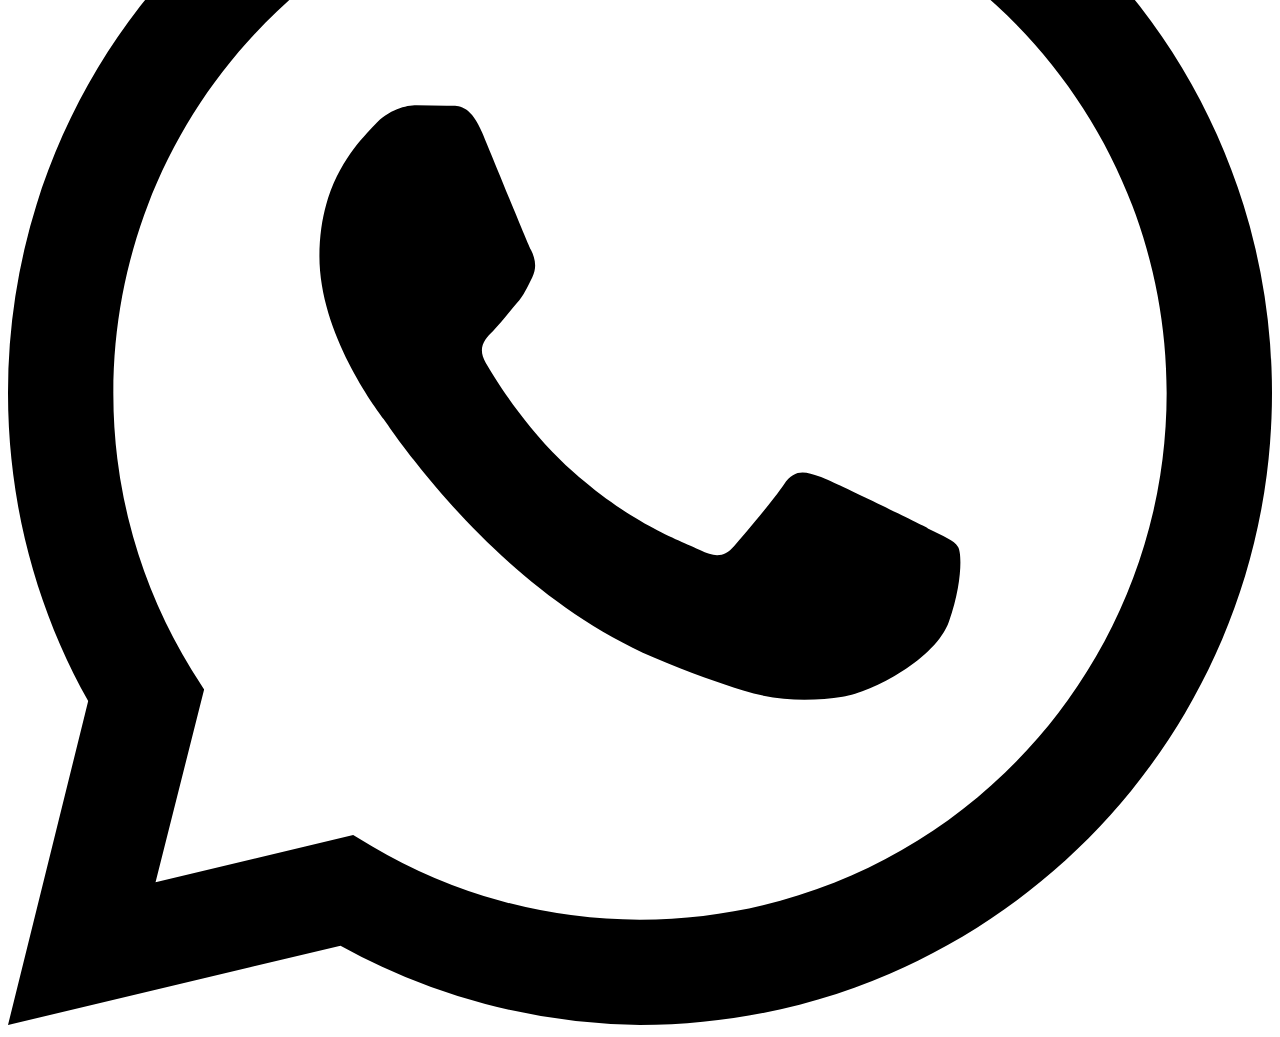
==== commit 0c928c8f: "Update index.html" ====
--- a/index.html
+++ b/index.html
@@ -3,6 +3,20 @@
 <head>
   <meta charset="UTF-8">
   <meta name="viewport" content="width=device-width, initial-scale=1.0">
+  <base href="/fbops-consulting/">
+```
+
+Scroll down → click **Commit changes** → **Commit changes** again.
+
+Then repeat the exact same thing for **`portfolio.html`** and **`contact.html`**.
+
+---
+
+After all 3 files are saved, wait 60 seconds then visit your site and press **Ctrl+Shift+R** to hard refresh.
+
+Your username is `albertmendoza1420-tech` so your live site is at:
+```
+https://albertmendoza1420-tech.github.io/fbops-consulting/
   <title>FB Ops Consulting — F&B Operations Specialist | Saudi Arabia</title>
   <meta name="description" content="F&B Operations Consultant based in Riyadh. Specialising in restaurant operations strategy, menu engineering, HR manpower modeling, aggregator management, and financial analysis for restaurants in Saudi Arabia and the GCC.">
   <meta property="og:title" content="FB Ops Consulting — F&B Operations Specialist">
--- a/assets/css/style.css
+++ b/assets/css/style.css
@@ -0,0 +1,847 @@
+/* ════════════════════════════════════════════
+   FB OPS CONSULTING — SITE STYLESHEET
+   ════════════════════════════════════════════ */
+
+@import url('https://fonts.googleapis.com/css2?family=Cormorant+Garamond:ital,wght@0,300;0,400;0,600;1,300;1,400&family=Playfair+Display:ital,wght@0,700;0,900;1,400&family=Jost:wght@300;400;500;600&display=swap');
+
+/* ── TOKENS ── */
+:root {
+  --espresso:  #1C1008;
+  --rust:      #8B2500;
+  --rust-lt:   #B84A1E;
+  --gold:      #C89A3A;
+  --gold-lt:   #E0B85A;
+  --cream:     #F7F3EE;
+  --sand:      #E8DDD0;
+  --sand-dk:   #D4C4B0;
+  --warm:      #8C7B6E;
+  --white:     #FEFCFA;
+  --ff-display:'Playfair Display', Georgia, serif;
+  --ff-body:   'Cormorant Garamond', Georgia, serif;
+  --ff-ui:     'Jost', system-ui, sans-serif;
+  --ease:      cubic-bezier(0.16, 1, 0.3, 1);
+}
+
+/* ── RESET ── */
+*, *::before, *::after { margin:0; padding:0; box-sizing:border-box; }
+html { scroll-behavior:smooth; font-size:16px; }
+body {
+  font-family: var(--ff-body);
+  background: var(--cream);
+  color: var(--espresso);
+  overflow-x: hidden;
+  -webkit-font-smoothing: antialiased;
+}
+img { display:block; width:100%; height:100%; object-fit:cover; }
+a { text-decoration:none; color:inherit; }
+ul { list-style:none; }
+button { cursor:pointer; font-family:var(--ff-ui); border:none; background:none; }
+
+/* ── SCROLL REVEAL ── */
+.reveal {
+  opacity: 0;
+  transform: translateY(32px);
+  transition: opacity 0.8s var(--ease), transform 0.8s var(--ease);
+}
+.reveal.visible {
+  opacity: 1;
+  transform: translateY(0);
+}
+.reveal-delay-1 { transition-delay: 0.1s; }
+.reveal-delay-2 { transition-delay: 0.2s; }
+.reveal-delay-3 { transition-delay: 0.3s; }
+.reveal-delay-4 { transition-delay: 0.4s; }
+.reveal-delay-5 { transition-delay: 0.5s; }
+
+/* ── NAV ── */
+.site-nav {
+  position: fixed;
+  top: 0; left: 0; right: 0;
+  z-index: 100;
+  padding: 0 60px;
+  height: 72px;
+  display: flex;
+  align-items: center;
+  justify-content: space-between;
+  transition: background 0.4s, box-shadow 0.4s;
+}
+.site-nav.scrolled {
+  background: rgba(28, 16, 8, 0.97);
+  backdrop-filter: blur(12px);
+  box-shadow: 0 1px 0 rgba(200,154,58,0.2);
+}
+.nav-logo {
+  font-family: var(--ff-display);
+  font-size: 20px;
+  color: var(--cream);
+  letter-spacing: 0.5px;
+}
+.nav-logo span { color: var(--gold); font-style:italic; }
+.nav-links { display:flex; gap:36px; align-items:center; }
+.nav-links a {
+  font-family: var(--ff-ui);
+  font-size: 13px;
+  font-weight: 500;
+  letter-spacing: 1.5px;
+  text-transform: uppercase;
+  color: rgba(247,243,238,0.7);
+  transition: color 0.2s;
+}
+.nav-links a:hover { color: var(--gold); }
+.nav-links a.active { color: var(--gold); }
+.nav-cta {
+  font-family: var(--ff-ui);
+  font-size: 12px;
+  font-weight: 600;
+  letter-spacing: 1.5px;
+  text-transform: uppercase;
+  color: var(--espresso) !important;
+  background: var(--gold);
+  padding: 10px 22px;
+  transition: background 0.2s !important;
+}
+.nav-cta:hover { background: var(--gold-lt) !important; color: var(--espresso) !important; }
+.nav-burger { display:none; flex-direction:column; gap:5px; cursor:pointer; }
+.nav-burger span { display:block; width:24px; height:2px; background:var(--cream); transition:all 0.3s; }
+.mobile-menu {
+  display:none;
+  position:fixed;
+  inset:0;
+  background:var(--espresso);
+  z-index:99;
+  flex-direction:column;
+  align-items:center;
+  justify-content:center;
+  gap:36px;
+}
+.mobile-menu.open { display:flex; }
+.mobile-menu a {
+  font-family:var(--ff-display);
+  font-size:32px;
+  color:var(--cream);
+  font-style:italic;
+}
+.mobile-menu a:hover { color:var(--gold); }
+
+/* ── HERO ── */
+.hero {
+  min-height: 100vh;
+  background: var(--espresso);
+  display: grid;
+  grid-template-columns: 1fr 1fr;
+  position: relative;
+  overflow: hidden;
+}
+.hero-left {
+  padding: 140px 70px 80px;
+  display: flex;
+  flex-direction: column;
+  justify-content: space-between;
+  position: relative;
+  z-index: 2;
+}
+.hero-right {
+  background: var(--rust);
+  position: relative;
+  overflow: hidden;
+}
+.hero-right::before {
+  content: '';
+  position: absolute;
+  inset: 0;
+  background: repeating-linear-gradient(
+    -45deg, transparent, transparent 40px,
+    rgba(255,255,255,0.03) 40px,
+    rgba(255,255,255,0.03) 41px
+  );
+}
+.hero-right-content {
+  position: relative;
+  z-index: 2;
+  height: 100%;
+  display: flex;
+  flex-direction: column;
+  align-items: center;
+  justify-content: center;
+  padding: 60px 40px;
+  gap: 16px;
+}
+.hero-right-big {
+  font-family: var(--ff-display);
+  font-size: 120px;
+  font-weight: 900;
+  color: rgba(255,255,255,0.07);
+  line-height: 1;
+  user-select: none;
+}
+.hero-pills { display:flex; flex-direction:column; gap:10px; margin-top:8px; }
+.hero-pill {
+  border: 1px solid rgba(255,255,255,0.25);
+  color: rgba(255,255,255,0.8);
+  padding: 9px 22px;
+  font-family: var(--ff-ui);
+  font-size: 12px;
+  letter-spacing: 2px;
+  text-transform: uppercase;
+  text-align: center;
+}
+.hero-eyebrow {
+  font-family: var(--ff-ui);
+  font-size: 11px;
+  letter-spacing: 3px;
+  text-transform: uppercase;
+  color: var(--gold);
+  margin-bottom: 20px;
+  display: inline-block;
+  border-bottom: 1px solid var(--rust);
+  padding-bottom: 8px;
+}
+.hero h1 {
+  font-family: var(--ff-display);
+  font-size: clamp(42px, 5vw, 66px);
+  line-height: 1.04;
+  color: var(--cream);
+  margin-bottom: 28px;
+}
+.hero h1 em { font-style:italic; color:var(--gold); }
+.hero-sub {
+  font-size: 19px;
+  color: rgba(247,243,238,0.65);
+  line-height: 1.75;
+  max-width: 420px;
+  margin-bottom: 44px;
+  font-weight: 300;
+}
+.hero-actions { display:flex; gap:16px; flex-wrap:wrap; }
+.btn-primary {
+  font-family: var(--ff-ui);
+  font-size: 13px;
+  font-weight: 600;
+  letter-spacing: 1.5px;
+  text-transform: uppercase;
+  background: var(--gold);
+  color: var(--espresso);
+  padding: 16px 36px;
+  transition: background 0.2s, transform 0.2s;
+  display: inline-block;
+}
+.btn-primary:hover { background:var(--gold-lt); transform:translateY(-2px); }
+.btn-ghost {
+  font-family: var(--ff-ui);
+  font-size: 13px;
+  font-weight: 500;
+  letter-spacing: 1.5px;
+  text-transform: uppercase;
+  border: 1px solid rgba(247,243,238,0.3);
+  color: rgba(247,243,238,0.8);
+  padding: 16px 36px;
+  transition: border-color 0.2s, color 0.2s;
+  display: inline-block;
+}
+.btn-ghost:hover { border-color:var(--gold); color:var(--gold); }
+.hero-stats {
+  display: flex;
+  gap: 36px;
+  border-top: 1px solid rgba(247,243,238,0.1);
+  padding-top: 32px;
+}
+.hero-stat-num {
+  font-family: var(--ff-display);
+  font-size: 32px;
+  font-weight: 700;
+  color: var(--gold);
+}
+.hero-stat-lbl {
+  font-family: var(--ff-ui);
+  font-size: 11px;
+  letter-spacing: 1.5px;
+  text-transform: uppercase;
+  color: rgba(247,243,238,0.45);
+  margin-top: 2px;
+}
+
+/* ── SECTIONS ── */
+.section { padding: 100px 70px; }
+.section-alt { background: var(--white); }
+.section-dark { background: var(--espresso); }
+.eyebrow {
+  font-family: var(--ff-ui);
+  font-size: 11px;
+  letter-spacing: 3px;
+  text-transform: uppercase;
+  color: var(--rust);
+  margin-bottom: 14px;
+  font-weight: 600;
+}
+.section-dark .eyebrow { color: var(--gold); }
+.section-title {
+  font-family: var(--ff-display);
+  font-size: clamp(30px, 3.5vw, 46px);
+  line-height: 1.12;
+  color: var(--espresso);
+  margin-bottom: 16px;
+}
+.section-dark .section-title { color: var(--cream); }
+.section-sub {
+  font-size: 19px;
+  color: var(--warm);
+  line-height: 1.75;
+  max-width: 680px;
+  margin-bottom: 60px;
+  font-weight: 300;
+}
+.section-dark .section-sub { color: rgba(247,243,238,0.6); }
+
+/* ── SERVICES GRID ── */
+.services-grid {
+  display: grid;
+  grid-template-columns: repeat(2, 1fr);
+  gap: 2px;
+  background: var(--sand);
+}
+.svc-card {
+  background: var(--white);
+  padding: 44px 40px;
+  position: relative;
+  transition: transform 0.3s var(--ease), box-shadow 0.3s;
+}
+.svc-card::after {
+  content: '';
+  position: absolute;
+  bottom: 0; left: 0;
+  width: 0; height: 3px;
+  background: var(--gold);
+  transition: width 0.4s var(--ease);
+}
+.svc-card:hover { transform: translateY(-6px); box-shadow: 0 20px 60px rgba(28,16,8,0.1); }
+.svc-card:hover::after { width: 100%; }
+.svc-num {
+  font-family: var(--ff-display);
+  font-size: 56px;
+  font-weight: 900;
+  color: var(--sand);
+  line-height: 1;
+  margin-bottom: 20px;
+}
+.svc-badge {
+  display: inline-block;
+  padding: 5px 14px;
+  font-family: var(--ff-ui);
+  font-size: 10px;
+  letter-spacing: 2px;
+  text-transform: uppercase;
+  font-weight: 600;
+  margin-bottom: 16px;
+}
+.b-ops   { background:#EAF0F7; color:#1F3A8C; }
+.b-menu  { background:#FDF3E3; color:#7A3800; }
+.b-hr    { background:#EAF5F0; color:#0A5C3A; }
+.b-fin   { background:#FEF0F0; color:#8B1A1A; }
+.b-dig   { background:#F3EEF9; color:#4A2080; }
+.b-sup   { background:#FFFBEA; color:#6B4800; }
+.svc-card h3 {
+  font-family: var(--ff-display);
+  font-size: 24px;
+  margin-bottom: 8px;
+}
+.svc-tagline {
+  font-size: 15px;
+  color: var(--warm);
+  font-style: italic;
+  margin-bottom: 20px;
+  padding-bottom: 16px;
+  border-bottom: 1px solid var(--sand);
+}
+.svc-list { display:flex; flex-direction:column; gap:0; }
+.svc-list li {
+  font-size: 15px;
+  color: #4A4036;
+  padding: 7px 0;
+  border-bottom: 1px solid #F3EDE6;
+  display: flex;
+  gap: 12px;
+  line-height: 1.5;
+}
+.svc-list li:last-child { border-bottom:none; }
+.svc-list li::before { content:'—'; color:var(--rust); flex-shrink:0; }
+.svc-footer {
+  margin-top: 24px;
+  padding-top: 20px;
+  border-top: 1px solid var(--sand);
+  display: flex;
+  justify-content: space-between;
+  align-items: center;
+}
+.svc-price { font-family:var(--ff-ui); font-size:14px; font-weight:600; color:var(--rust); }
+.svc-time  { font-family:var(--ff-ui); font-size:12px; color:var(--warm); }
+
+/* ── PORTFOLIO GALLERY ── */
+.gallery-filters {
+  display: flex;
+  gap: 8px;
+  flex-wrap: wrap;
+  margin-bottom: 40px;
+}
+.filter-btn {
+  font-family: var(--ff-ui);
+  font-size: 12px;
+  letter-spacing: 1.5px;
+  text-transform: uppercase;
+  font-weight: 500;
+  padding: 9px 20px;
+  border: 1px solid var(--sand-dk);
+  color: var(--warm);
+  background: transparent;
+  transition: all 0.2s;
+}
+.filter-btn:hover, .filter-btn.active {
+  background: var(--espresso);
+  color: var(--gold);
+  border-color: var(--espresso);
+}
+.gallery-grid {
+  display: grid;
+  grid-template-columns: repeat(3, 1fr);
+  gap: 16px;
+}
+.gallery-item {
+  position: relative;
+  aspect-ratio: 4/3;
+  overflow: hidden;
+  cursor: pointer;
+  background: var(--sand);
+}
+.gallery-item.hidden { display:none; }
+.gallery-item img {
+  width: 100%; height: 100%;
+  object-fit: cover;
+  transition: transform 0.6s var(--ease);
+}
+.gallery-placeholder {
+  width:100%; height:100%;
+  display:flex;
+  flex-direction:column;
+  align-items:center;
+  justify-content:center;
+  gap:12px;
+  background:var(--espresso);
+  color:rgba(247,243,238,0.3);
+}
+.gallery-placeholder .gp-icon { font-size:32px; opacity:0.4; }
+.gallery-placeholder .gp-label {
+  font-family:var(--ff-ui);
+  font-size:11px;
+  letter-spacing:2px;
+  text-transform:uppercase;
+}
+.gallery-overlay {
+  position: absolute;
+  inset: 0;
+  background: linear-gradient(to top, rgba(28,16,8,0.9) 0%, transparent 60%);
+  opacity: 0;
+  transition: opacity 0.4s;
+  display: flex;
+  flex-direction: column;
+  justify-content: flex-end;
+  padding: 24px;
+}
+.gallery-item:hover img { transform: scale(1.06); }
+.gallery-item:hover .gallery-overlay { opacity: 1; }
+.gallery-overlay h4 {
+  font-family: var(--ff-display);
+  font-size: 18px;
+  color: var(--cream);
+  margin-bottom: 4px;
+}
+.gallery-overlay p {
+  font-family: var(--ff-ui);
+  font-size: 11px;
+  letter-spacing: 1.5px;
+  text-transform: uppercase;
+  color: var(--gold);
+}
+.gallery-add {
+  border: 2px dashed var(--sand-dk);
+  aspect-ratio: 4/3;
+  display: flex;
+  flex-direction: column;
+  align-items: center;
+  justify-content: center;
+  gap: 12px;
+  cursor: pointer;
+  transition: border-color 0.2s;
+  background: transparent;
+  width: 100%;
+}
+.gallery-add:hover { border-color: var(--gold); }
+.gallery-add .plus { font-size:36px; color:var(--sand-dk); transition:color 0.2s; }
+.gallery-add:hover .plus { color:var(--gold); }
+.gallery-add span {
+  font-family: var(--ff-ui);
+  font-size: 11px;
+  letter-spacing: 2px;
+  text-transform: uppercase;
+  color: var(--warm);
+}
+
+/* Lightbox */
+.lightbox {
+  display: none;
+  position: fixed;
+  inset: 0;
+  background: rgba(28,16,8,0.96);
+  z-index: 200;
+  align-items: center;
+  justify-content: center;
+}
+.lightbox.open { display:flex; }
+.lightbox-inner {
+  max-width: 900px;
+  width: 90vw;
+  position: relative;
+}
+.lightbox-img { width:100%; max-height:80vh; object-fit:contain; }
+.lightbox-close {
+  position: absolute;
+  top: -48px; right: 0;
+  color: var(--cream);
+  font-size: 32px;
+  cursor: pointer;
+  font-family: var(--ff-ui);
+  line-height: 1;
+  opacity: 0.7;
+  transition: opacity 0.2s;
+}
+.lightbox-close:hover { opacity:1; }
+.lightbox-caption {
+  padding: 20px 0 0;
+  font-family: var(--ff-display);
+  font-size: 20px;
+  color: var(--cream);
+  font-style: italic;
+  text-align: center;
+}
+.lightbox-nav {
+  position: absolute;
+  top: 50%;
+  transform: translateY(-50%);
+  background: rgba(28,16,8,0.6);
+  color: var(--cream);
+  font-size: 24px;
+  width: 48px; height: 48px;
+  display: flex; align-items:center; justify-content:center;
+  cursor: pointer;
+  transition: background 0.2s;
+  border:none;
+}
+.lightbox-nav:hover { background:var(--rust); }
+.lightbox-prev { left:-60px; }
+.lightbox-next { right:-60px; }
+
+/* ── TEAM ── */
+.team-grid { display:grid; grid-template-columns:repeat(3,1fr); gap:24px; }
+.team-card {
+  background: var(--white);
+  border: 1px solid var(--sand);
+  overflow: hidden;
+  transition: transform 0.3s var(--ease), box-shadow 0.3s;
+}
+.team-card:hover { transform:translateY(-6px); box-shadow:0 20px 60px rgba(28,16,8,0.12); }
+.team-card.featured { border:2px solid var(--gold); }
+.team-photo {
+  aspect-ratio: 1 / 1;
+  background: var(--espresso);
+  position: relative;
+  overflow: hidden;
+}
+.team-photo img { width:100%; height:100%; object-fit:cover; }
+.team-photo-placeholder {
+  width:100%; height:100%;
+  display:flex; flex-direction:column;
+  align-items:center; justify-content:center;
+  gap:8px;
+}
+.team-initials {
+  font-family: var(--ff-display);
+  font-size: 56px;
+  font-weight: 700;
+  color: var(--gold);
+  opacity: 0.35;
+}
+.team-photo-hint {
+  font-family: var(--ff-ui);
+  font-size: 11px;
+  letter-spacing: 2px;
+  text-transform: uppercase;
+  color: rgba(247,243,238,0.3);
+}
+.team-info { padding:28px 28px 32px; }
+.team-role {
+  display: inline-block;
+  font-family: var(--ff-ui);
+  font-size: 10px;
+  letter-spacing: 2px;
+  text-transform: uppercase;
+  font-weight: 600;
+  padding: 4px 12px;
+  background: var(--rust);
+  color: white;
+  margin-bottom: 14px;
+}
+.team-card.featured .team-role { background:var(--gold); color:var(--espresso); }
+.team-name {
+  font-family: var(--ff-display);
+  font-size: 23px;
+  color: var(--espresso);
+  margin-bottom: 4px;
+}
+.team-title {
+  font-family: var(--ff-ui);
+  font-size: 13px;
+  font-weight: 500;
+  color: var(--rust);
+  margin-bottom: 16px;
+}
+.team-card.featured .team-title { color:var(--gold-lt); }
+.team-bio { font-size:15px; color:var(--warm); line-height:1.7; margin-bottom:18px; }
+.team-tags { display:flex; flex-wrap:wrap; gap:6px; }
+.ttag {
+  background: var(--cream);
+  color: var(--warm);
+  padding: 4px 11px;
+  font-family: var(--ff-ui);
+  font-size: 11px;
+  border: 1px solid var(--sand);
+}
+
+/* ── MARKETS ── */
+.markets-grid { display:grid; grid-template-columns:repeat(3,1fr); gap:20px; }
+.market-card { padding:36px 28px; }
+.m-sa { background:linear-gradient(135deg,#006C35,#004D26); color:white; }
+.m-ph { background:linear-gradient(135deg,#0038A8,#CE1126); color:white; }
+.m-np { background:linear-gradient(135deg,#003893,#DC143C); color:white; }
+.market-flag { font-size:42px; margin-bottom:16px; }
+.market-card h3 { font-family:var(--ff-ui); font-size:20px; font-weight:600; margin-bottom:4px; }
+.market-focus { font-family:var(--ff-ui); font-size:11px; opacity:0.65; letter-spacing:1.5px; text-transform:uppercase; margin-bottom:18px; }
+.market-list li { font-size:14px; opacity:0.88; padding:6px 0; border-bottom:1px solid rgba(255,255,255,0.15); display:flex; gap:10px; line-height:1.4; }
+.market-list li:last-child { border-bottom:none; }
+.market-list li::before { content:'↗'; opacity:0.6; flex-shrink:0; }
+
+/* ── PROCESS ── */
+.process-track { display:flex; position:relative; }
+.process-track::before {
+  content:'';
+  position:absolute;
+  top:32px; left:32px; right:32px;
+  height:1px;
+  background:var(--sand-dk);
+}
+.p-step { flex:1; text-align:center; position:relative; padding:0 16px; }
+.p-dot {
+  width:64px; height:64px;
+  border-radius:50%;
+  background:var(--espresso);
+  color:var(--gold);
+  font-family:var(--ff-display);
+  font-size:22px; font-weight:700;
+  display:flex; align-items:center; justify-content:center;
+  margin:0 auto 20px;
+  border:4px solid var(--cream);
+  position:relative; z-index:1;
+}
+.p-step h4 { font-family:var(--ff-display); font-size:17px; margin-bottom:8px; }
+.p-step p { font-family:var(--ff-ui); font-size:13px; color:var(--warm); line-height:1.55; }
+
+/* ── PRICING ── */
+.pricing-grid { display:grid; grid-template-columns:repeat(3,1fr); gap:2px; background:var(--sand); }
+.plan { background:var(--white); padding:44px 36px; }
+.plan.featured { background:var(--espresso); }
+.plan-label { font-family:var(--ff-ui); font-size:10px; letter-spacing:2px; text-transform:uppercase; color:var(--warm); margin-bottom:12px; }
+.plan.featured .plan-label { color:var(--gold); }
+.plan h3 { font-family:var(--ff-display); font-size:26px; margin-bottom:20px; }
+.plan.featured h3 { color:var(--cream); }
+.plan-price { display:flex; align-items:baseline; gap:6px; margin-bottom:24px; padding-bottom:24px; border-bottom:1px solid var(--sand); }
+.plan.featured .plan-price { border-bottom-color:rgba(255,255,255,0.1); }
+.price-num { font-family:var(--ff-display); font-size:42px; font-weight:700; color:var(--rust); }
+.plan.featured .price-num { color:var(--gold); }
+.price-unit { font-family:var(--ff-ui); font-size:15px; color:var(--warm); }
+.plan.featured .price-unit { color:rgba(247,243,238,0.5); }
+.plan-list { margin-bottom:36px; }
+.plan-list li { font-size:15px; color:#4A4036; padding:9px 0; border-bottom:1px solid #F3EDE6; display:flex; gap:10px; }
+.plan.featured .plan-list li { color:rgba(247,243,238,0.82); border-bottom-color:rgba(255,255,255,0.08); }
+.plan-list li:last-child { border-bottom:none; }
+.plan-list li::before { content:'✓'; color:var(--rust); font-weight:700; flex-shrink:0; }
+.plan.featured .plan-list li::before { color:var(--gold); }
+.plan-btn {
+  display:block; width:100%; padding:15px;
+  text-align:center;
+  font-family:var(--ff-ui); font-size:13px; font-weight:600; letter-spacing:1px; text-transform:uppercase;
+  border:2px solid var(--espresso);
+  color:var(--espresso);
+  background:transparent;
+  transition:all 0.2s;
+}
+.plan-btn:hover { background:var(--espresso); color:var(--cream); }
+.plan.featured .plan-btn { border-color:var(--gold); background:var(--gold); color:var(--espresso); }
+.plan.featured .plan-btn:hover { background:var(--gold-lt); }
+
+/* ── CONTACT FORM ── */
+.contact-wrap { display:grid; grid-template-columns:1fr 1fr; gap:80px; align-items:start; }
+.contact-info { }
+.contact-detail { display:flex; flex-direction:column; gap:20px; margin-top:40px; }
+.cd-item { display:flex; gap:16px; align-items:flex-start; }
+.cd-icon { font-size:20px; flex-shrink:0; margin-top:2px; }
+.cd-label { font-family:var(--ff-ui); font-size:11px; letter-spacing:1.5px; text-transform:uppercase; color:var(--warm); margin-bottom:4px; }
+.cd-value { font-size:17px; color:var(--espresso); }
+.form-group { margin-bottom:24px; }
+.form-group label {
+  display:block;
+  font-family:var(--ff-ui);
+  font-size:11px;
+  letter-spacing:2px;
+  text-transform:uppercase;
+  font-weight:500;
+  color:var(--warm);
+  margin-bottom:8px;
+}
+.form-group input,
+.form-group select,
+.form-group textarea {
+  width:100%;
+  padding:14px 18px;
+  font-family:var(--ff-body);
+  font-size:17px;
+  background:var(--white);
+  border:1px solid var(--sand-dk);
+  color:var(--espresso);
+  outline:none;
+  transition:border-color 0.2s;
+  appearance:none;
+}
+.form-group input:focus,
+.form-group select:focus,
+.form-group textarea:focus { border-color:var(--gold); }
+.form-group textarea { min-height:140px; resize:vertical; }
+.form-grid { display:grid; grid-template-columns:1fr 1fr; gap:16px; }
+.form-submit {
+  width:100%;
+  padding:18px;
+  font-family:var(--ff-ui);
+  font-size:13px;
+  font-weight:600;
+  letter-spacing:2px;
+  text-transform:uppercase;
+  background:var(--rust);
+  color:white;
+  border:none;
+  cursor:pointer;
+  transition:background 0.2s, transform 0.2s;
+}
+.form-submit:hover { background:var(--rust-lt); transform:translateY(-2px); }
+.form-success {
+  display:none;
+  text-align:center;
+  padding:48px 32px;
+  border:1px solid var(--sand);
+}
+.form-success h3 { font-family:var(--ff-display); font-size:28px; margin-bottom:12px; }
+.form-success p { color:var(--warm); font-size:16px; }
+
+/* ── FOOTER ── */
+.site-footer {
+  background:var(--espresso);
+  color:var(--cream);
+  padding:60px 70px 40px;
+}
+.footer-top {
+  display:grid;
+  grid-template-columns:1.5fr 1fr 1fr;
+  gap:60px;
+  padding-bottom:48px;
+  border-bottom:1px solid rgba(255,255,255,0.08);
+}
+.footer-brand { }
+.footer-logo {
+  font-family:var(--ff-display);
+  font-size:22px;
+  color:var(--cream);
+  margin-bottom:16px;
+}
+.footer-logo span { color:var(--gold); font-style:italic; }
+.footer-brand p { font-size:15px; color:rgba(247,243,238,0.5); line-height:1.7; max-width:300px; }
+.footer-col h4 { font-family:var(--ff-ui); font-size:11px; letter-spacing:2px; text-transform:uppercase; color:var(--gold); margin-bottom:20px; }
+.footer-col ul li { padding:6px 0; }
+.footer-col ul li a { font-size:15px; color:rgba(247,243,238,0.6); transition:color 0.2s; }
+.footer-col ul li a:hover { color:var(--gold); }
+.footer-bottom {
+  display:flex;
+  justify-content:space-between;
+  align-items:center;
+  padding-top:32px;
+}
+.footer-copy { font-family:var(--ff-ui); font-size:13px; color:rgba(247,243,238,0.35); }
+.footer-socials { display:flex; gap:16px; }
+.footer-socials a {
+  width:36px; height:36px;
+  border:1px solid rgba(255,255,255,0.15);
+  display:flex; align-items:center; justify-content:center;
+  font-size:14px;
+  color:rgba(247,243,238,0.5);
+  transition:all 0.2s;
+}
+.footer-socials a:hover { border-color:var(--gold); color:var(--gold); }
+
+/* ── WHATSAPP FLOAT ── */
+.whatsapp-btn {
+  position:fixed;
+  bottom:32px; right:32px;
+  width:58px; height:58px;
+  background:#25D366;
+  border-radius:50%;
+  display:flex; align-items:center; justify-content:center;
+  box-shadow:0 4px 20px rgba(37,211,102,0.4);
+  z-index:150;
+  transition:transform 0.3s var(--ease), box-shadow 0.3s;
+}
+.whatsapp-btn:hover { transform:scale(1.1) translateY(-3px); box-shadow:0 8px 32px rgba(37,211,102,0.5); }
+.whatsapp-btn svg { width:28px; height:28px; fill:white; }
+.whatsapp-tooltip {
+  position:absolute;
+  right:68px;
+  background:var(--espresso);
+  color:var(--cream);
+  padding:8px 14px;
+  font-family:var(--ff-ui);
+  font-size:12px;
+  white-space:nowrap;
+  opacity:0;
+  pointer-events:none;
+  transition:opacity 0.2s;
+}
+.whatsapp-btn:hover .whatsapp-tooltip { opacity:1; }
+
+/* ── RESPONSIVE ── */
+@media (max-width:1024px) {
+  .hero { grid-template-columns:1fr; }
+  .hero-right { display:none; }
+  .hero-left { padding:120px 40px 60px; }
+  .section { padding:72px 40px; }
+  .services-grid,.pricing-grid { grid-template-columns:1fr; }
+  .team-grid,.markets-grid { grid-template-columns:1fr; }
+  .contact-wrap { grid-template-columns:1fr; gap:48px; }
+  .footer-top { grid-template-columns:1fr 1fr; gap:40px; }
+  .gallery-grid { grid-template-columns:repeat(2,1fr); }
+}
+@media (max-width:640px) {
+  .site-nav { padding:0 24px; }
+  .nav-links { display:none; }
+  .nav-burger { display:flex; }
+  .section { padding:56px 24px; }
+  .process-track { flex-direction:column; gap:32px; }
+  .process-track::before { display:none; }
+  .gallery-grid { grid-template-columns:1fr; }
+  .footer-top { grid-template-columns:1fr; }
+  .form-grid { grid-template-columns:1fr; }
+  .hero-stats { flex-direction:column; gap:16px; }
+  .site-footer { padding:48px 24px 32px; }
+}
